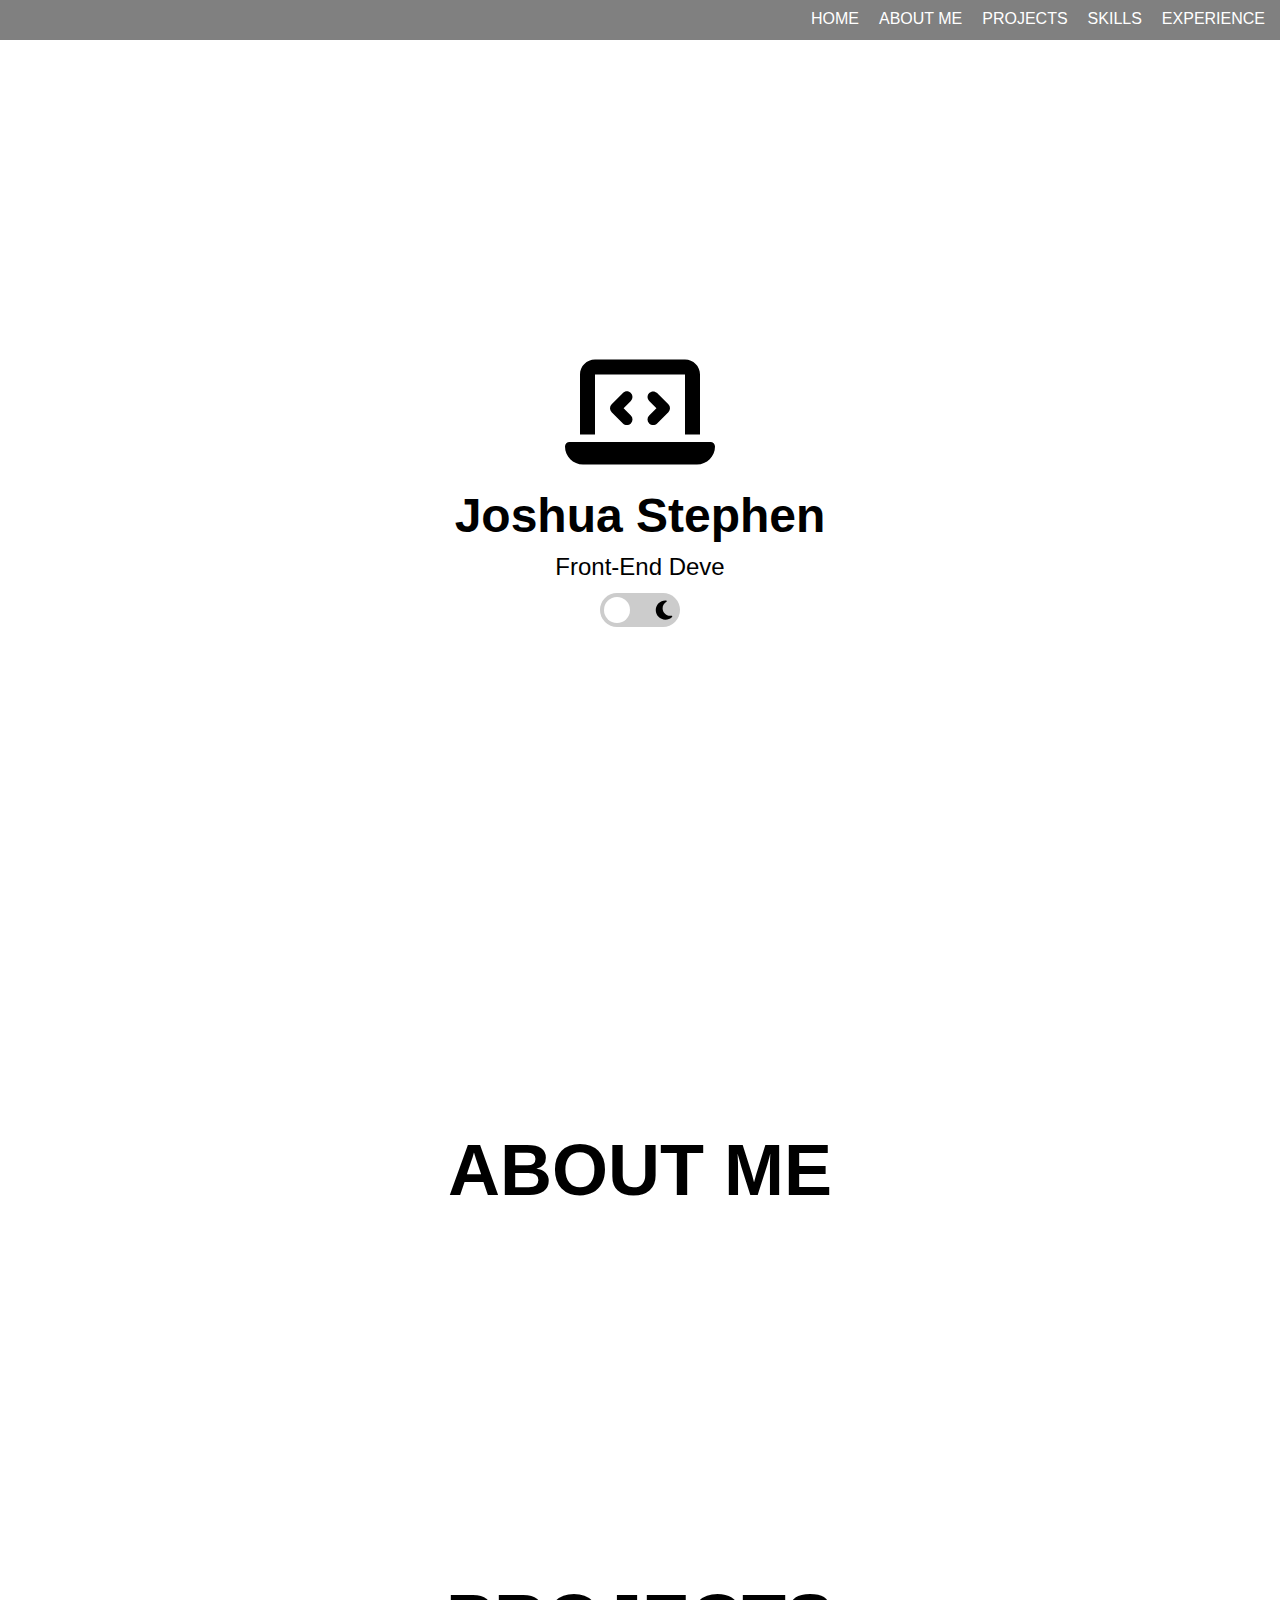
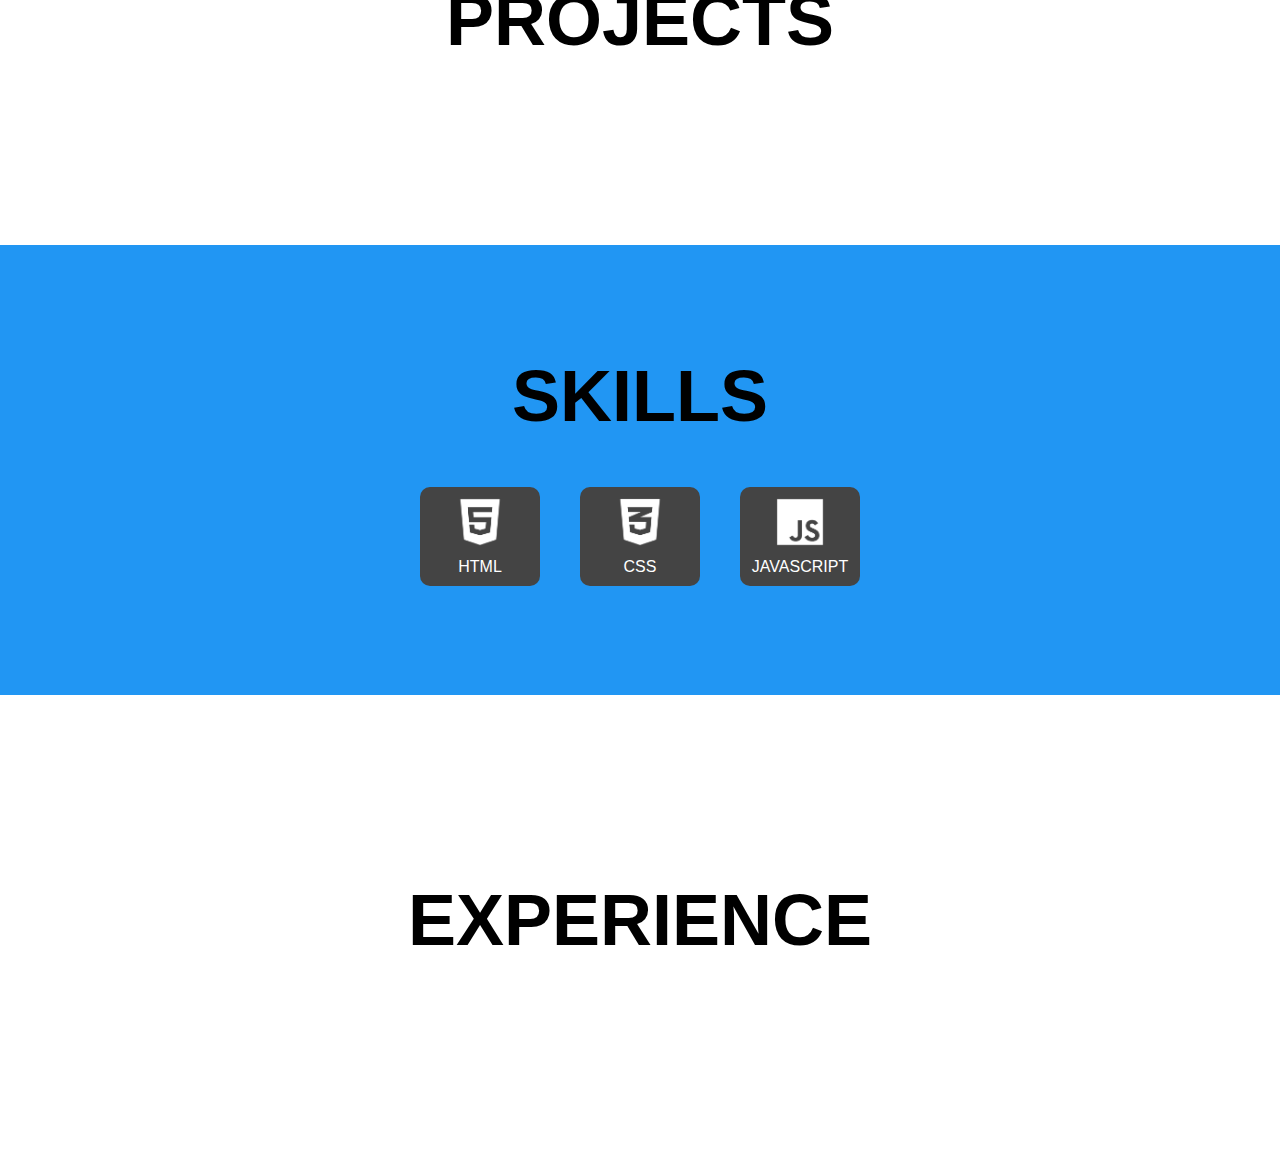
==== index.html @ 79fb79e3 "initial commit" ====
<!DOCTYPE html>
<html lang="en">
  <head>
    <meta charset="UTF-8" />
    <meta name="viewport" content="width=device-width, initial-scale=1.0" />
    <title>Dark Mode & Light Mode Switch</title>
    <link rel="stylesheet" href="styles.css" />
  </head>
  <body>
    <nav>
      <ul>
        <li><a href="#home">HOME</a></li>
        <li><a href="#about-me">ABOUT ME</a></li>
        <li><a href="#projects">PROJECTS</a></li>
        <li><a href="#skills">SKILLS</a></li>
        <li><a href="#experience">EXPERIENCE</a></li>
      </ul>
    </nav>

    <!-- HOME -->
    <section id="home">
      <div class="home-content">
        <!-- my name -->
        <div class="name">
          <img src="images/laptop-code-solid.svg" alt="" />
          <h1>Joshua Stephen</h1>
        </div>

        <!-- text effect -->
        <div id="typing-text"></div>

        <!-- dark/light mood -->
        <div class="container">
          <label class="switch">
            <input type="checkbox" id="mode-switch" />
            <span class="slider">
              <img src="images/sun-regular.svg" alt="" />
              <img src="images/moon-solid.svg" alt="" />
            </span>
          </label>
        </div>
      </div>
    </section>

    <!-- ABOUT ME -->
    <section id="about-me">
      <h2>ABOUT ME</h2>
    </section>

    <!-- PROJECTS -->
    <section id="projects">
      <h2>PROJECTS</h2>
    </section>

    <!-- SKILLS -->
    <section id="skills">
      <div class="skills-content">
        <h2>SKILLS</h2>
        <div class="skill-sets">
          <div class="each-skill">
            <img src="images/2.png" alt="">
            <p>HTML</p>
          </div>
          <div class="each-skill">
            <img src="images/3.png" alt="">
            <p>CSS</p>
          </div>
          <div class="each-skill">
            <img src="images/1.png" alt="">
            <p>JAVASCRIPT</p>
          </div>
        </div>
      </div>
    </section>

    <!-- EXPERIENCE -->
    <section id="experience">
      <h2>EXPERIENCE</h2>
    </section>

    <!-- FOOTER -->
    <footer>
      <a href="#"><img src="" alt="" /></a>
    </footer>

    <script src="script.js"></script>
  </body>
</html>
---- styles.css ----
/* GENERAL STYLING */
* {
  margin: 0;
}

body {
  font-family: Arial, sans-serif;
  transition: background-color 0.5s, color 0.5s;
}

section {
  height: 100vh;
  display: flex;
  justify-content: center;
  align-items: center;
  font-size: 3rem;
}

/* NAVIGATION BAR */
nav {
  width: 100%;
  position: fixed;
  top: 0;
  background: grey;
  height: 40px;

}

nav ul {
  list-style: none;
  display: flex;
  justify-content: right;
  gap: 20px;
  text-align: center;
  margin: 10px 15px 10px 0;
}

nav ul a {
  color: #fff;
  text-decoration: none;
}

nav ul a:hover {
  text-decoration: none;
  border-bottom: 3px solid rgb(255, 255, 255);
}

/* HOME SECTION  */
#home {
  margin: 5vh 0 0 0;
}

.name {
  text-align: center;
  font-size: 1.5rem;
}

.name img {
  width: 150px;
  margin: 10px;
}

/* text effect */
#typing-text {
  height: 25px;
  font-family: 'Arial', sans-serif;
  font-size: 1.5rem;
  white-space: nowrap;
  overflow: hidden;
  animation: typing 3s steps(30);
  text-align: center;
  margin: 10px;
}

@keyframes typing {
  from {
    width: 0
  }

  to {
    width: 100%
  }
}

/* Dark Mode Styles */
.container {
  text-align: center;
  margin-top: 15px;
}

.container span {
  display: flex;
  justify-content: space-between;
}

.container span img {
  width: 25%;
  margin: 6px;
}

.switch {
  position: relative;
  display: inline-block;
  width: 80px;
  height: 34px;
}

.switch input {
  opacity: 0;
  width: 0;
  height: 0;
}

.slider {
  position: absolute;
  cursor: pointer;
  top: 0;
  left: 0;
  right: 0;
  bottom: 0;
  background-color: #ccc;
  transition: .4s;
  border-radius: 34px;
}

.slider:before {
  position: absolute;
  content: "";
  height: 26px;
  width: 26px;
  left: 4px;
  bottom: 4px;
  background-color: white;
  transition: .4s;
  border-radius: 50%;
}

input:checked+.slider {
  background-color: #2196F3;
}

input:checked+.slider:before {
  transform: translateX(45px);
}

.dark-mode {
  background-color: #222;
  color: #fff;
}

.dark-mode .slider {
  background-color: #888;
}

.dark-mode .slider:before {
  background-color: #444;
}

/* ABOUT ME */
#about-me{
  height: 50vh;
  display: flex;
  justify-content: center;
  align-items: center;
  font-size: 3rem;
  /* background-color: #2196F3; */
}

/* PROJECTS */
#projects{
  height: 50vh;
  display: flex;
  justify-content: center;
  align-items: center;
  font-size: 3rem;
  /* background-color: #2196F3; */
}

/* SKILLS */
#skills {
  height: 50vh;
  display: flex;
  justify-content: center;
  align-items: center;
  font-size: 3rem;
  background-color: #2196F3;
}

.skills-content {
  text-align: center;
}

.skill-sets {
  margin: 50px 0 0 0;
  display: flex;
  gap: 40px;
}

.each-skill {
  text-align: center;
  width: 100px;
  background: #444;
  padding: 10px;
  border-radius: 10px;
}

#skills img {
  width: 50px;
}

#skills P {
  font-size: 1rem;
  color: #fff;
}

/* EXPERIENCE */
#experience{
  height: 50vh;
  display: flex;
  justify-content: center;
  align-items: center;
  font-size: 3rem;
  /* background-color: #2196F3; */
}
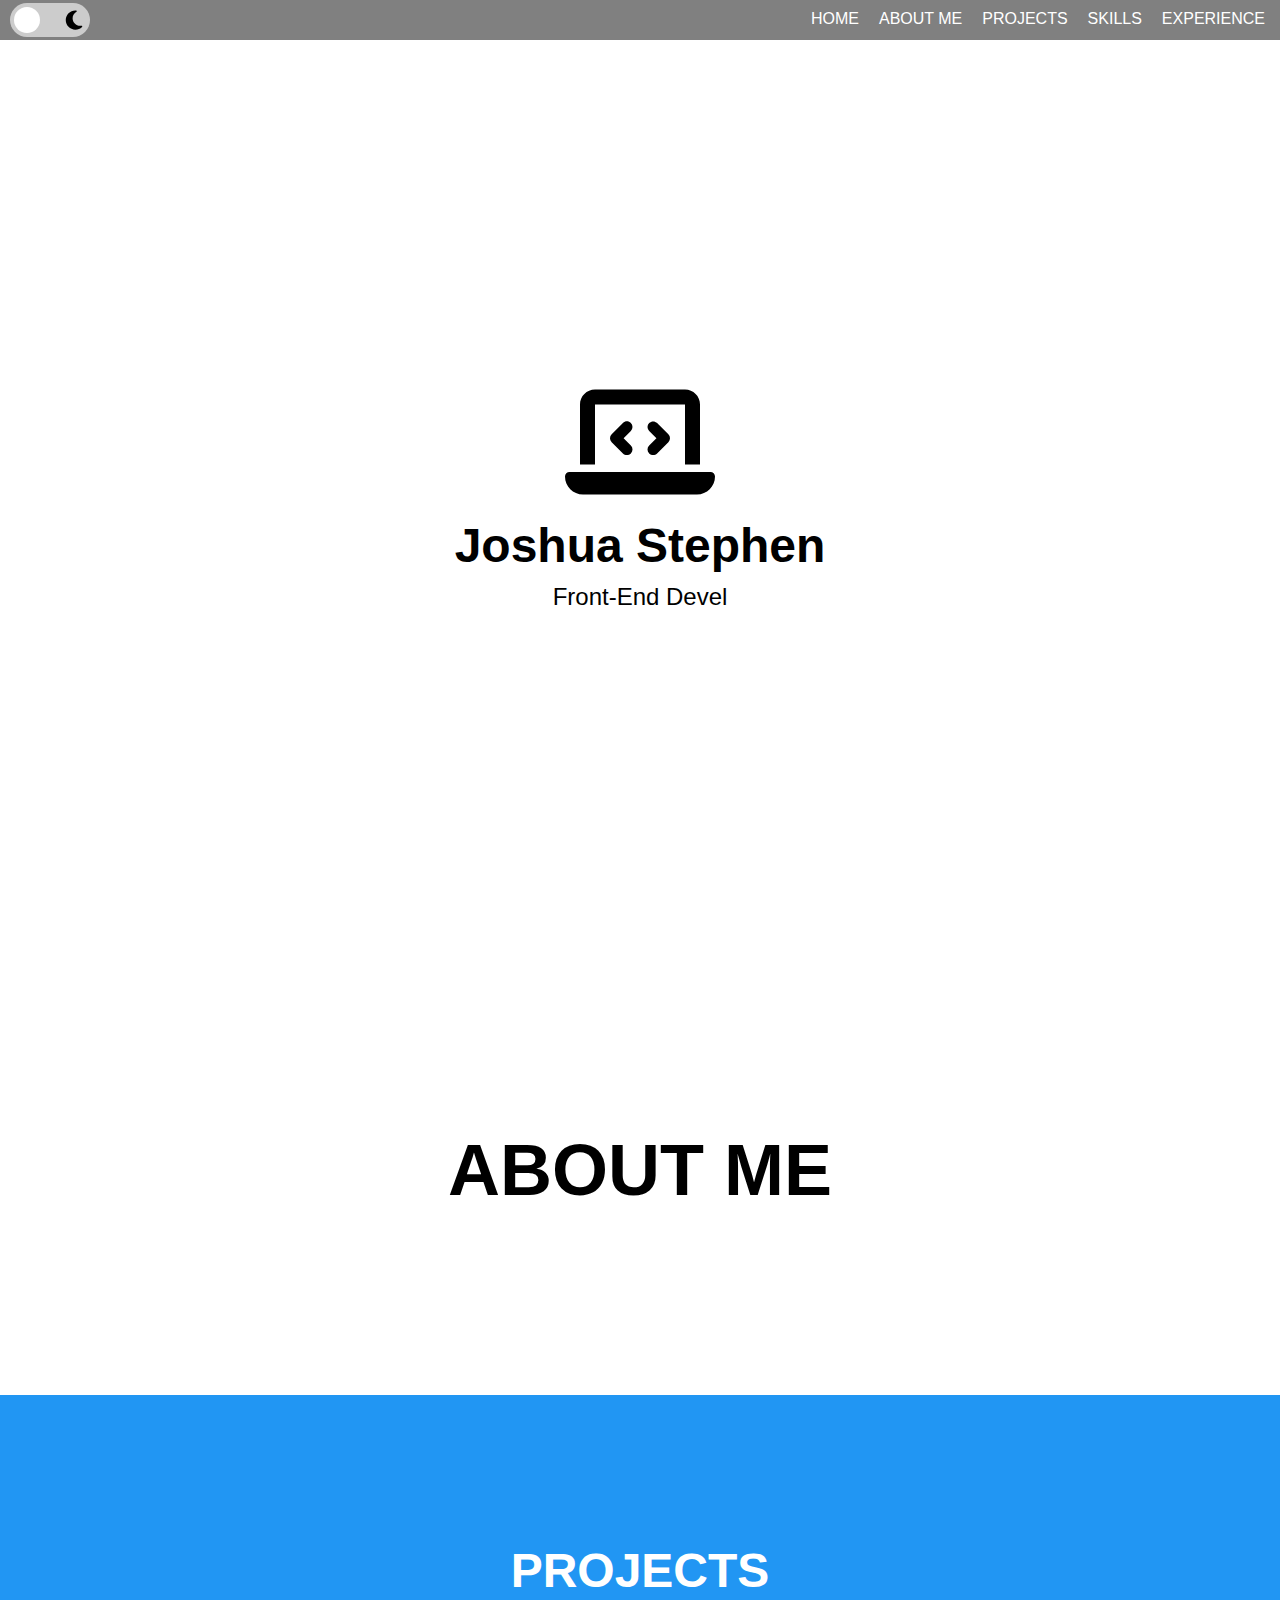
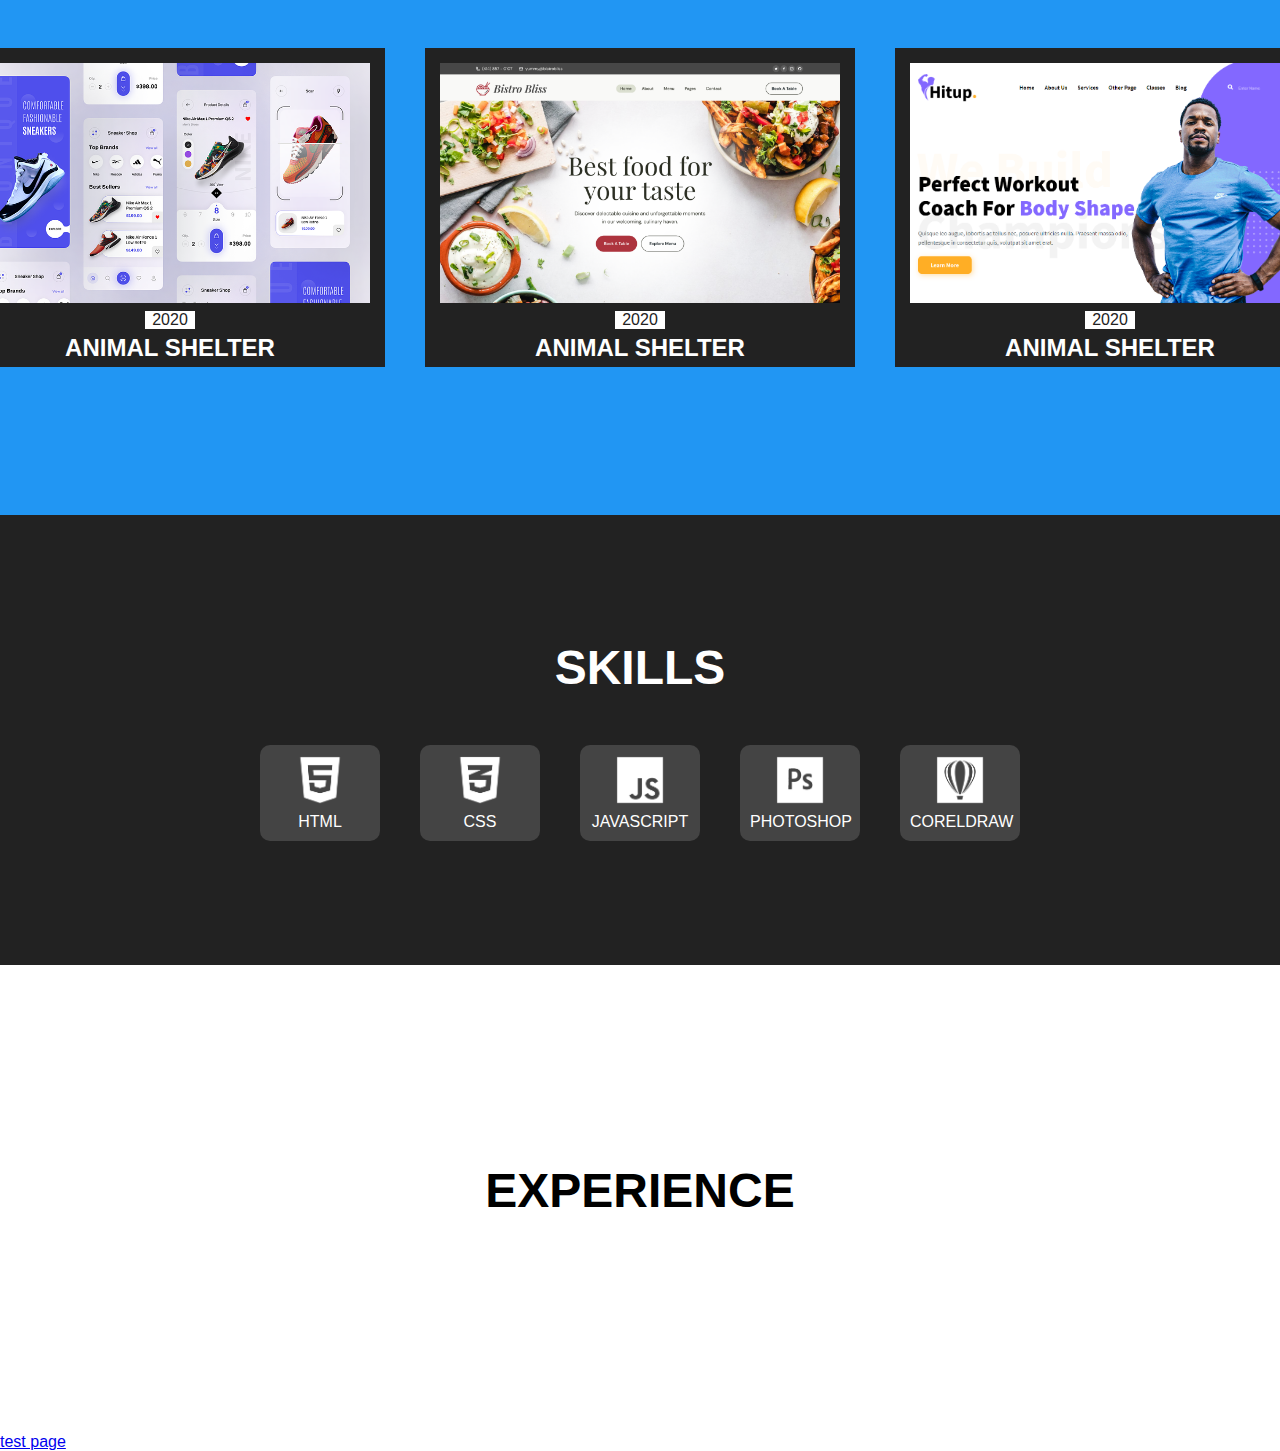
==== commit 2c4afbb9: "UPDATE" ====
--- a/index.html
+++ b/index.html
@@ -5,9 +5,56 @@
     <meta name="viewport" content="width=device-width, initial-scale=1.0" />
     <title>Dark Mode & Light Mode Switch</title>
     <link rel="stylesheet" href="styles.css" />
+    <!-- <style>
+      .project-popup {
+        display: none;
+        position: fixed;
+        z-index: 1;
+        left: 50%;
+        top: 50%;
+        transform: translate(-50%, -50%);
+        width: 400px;
+        height: 300px;
+        background-color: #fff;
+        border: 1px solid #000;
+        padding: 20px;
+      }
+
+      .closeButton {
+        position: absolute;
+        top: 10px;
+        right: 10px;
+        cursor: pointer;
+      }
+
+      .closeButton:hover {
+        color: red;
+      }
+
+      .each-project {
+        cursor: pointer;
+      }
+
+      .each-project img {
+        width: 100%;
+        height: auto;
+      }
+    </style> -->
   </head>
   <body>
+    <!-- LIGHT/DARK MOOD WITH NAVBAR -->
     <nav>
+      <!-- dark/light mood -->
+      <div class="container">
+        <label class="switch">
+          <input type="checkbox" id="mode-switch" />
+          <span class="slider">
+            <img src="images/sun-regular.svg" alt="" />
+            <img src="images/moon-solid.svg" alt="" />
+          </span>
+        </label>
+      </div>
+      <!-- NAVIGATION MENU -->
       <ul>
         <li><a href="#home">HOME</a></li>
         <li><a href="#about-me">ABOUT ME</a></li>
@@ -17,7 +64,7 @@
       </ul>
     </nav>
 
-    <!-- HOME -->
+    <!-- FRONTPAGE AND TEXT EFFECT -->
     <section id="home">
       <div class="home-content">
         <!-- my name -->
@@ -28,17 +75,6 @@
 
         <!-- text effect -->
         <div id="typing-text"></div>
-
-        <!-- dark/light mood -->
-        <div class="container">
-          <label class="switch">
-            <input type="checkbox" id="mode-switch" />
-            <span class="slider">
-              <img src="images/sun-regular.svg" alt="" />
-              <img src="images/moon-solid.svg" alt="" />
-            </span>
-          </label>
-        </div>
       </div>
     </section>
 
@@ -49,7 +85,53 @@
 
     <!-- PROJECTS -->
     <section id="projects">
-      <h2>PROJECTS</h2>
+      <div class="project-content">
+        <h2>PROJECTS</h2>
+        <div class="project-list">
+          <div class="each-project" onclick="openPopup('project1')">
+            <img src="images/project1.png" alt="" />
+            <p>2020</p>
+            <h3>ANIMAL SHELTER</h3>
+          </div>
+
+          <div class="each-project" onclick="openPopup('project2')">
+            <img src="images/project2.png" alt="" />
+            <p>2020</p>
+            <h3>ANIMAL SHELTER</h3>
+          </div>
+
+          <div class="each-project" onclick="openPopup('project3')">
+            <img src="images/project3.png" alt="" />
+            <p>2020</p>
+            <h3>ANIMAL SHELTER</h3>
+          </div>
+        </div>
+      </div>
+
+      <!-- PROJECT POP UP -->
+      <div id="project1" class="project-popup">
+        <span class="closeButton" onclick="closePopup('project1')"
+          >&times;</span
+        >
+        <h2>Project 1 Details</h2>
+        <p>Detailed information about Project 1.</p>
+      </div>
+
+      <div id="project2" class="project-popup">
+        <span class="closeButton" onclick="closePopup('project2')"
+          >&times;</span
+        >
+        <h2>Project 2 Details</h2>
+        <p>Detailed information about Project 2.</p>
+      </div>
+
+      <div id="project3" class="project-popup">
+        <span class="closeButton" onclick="closePopup('project3')"
+          >&times;</span
+        >
+        <h2>Project 3 Details</h2>
+        <p>Detailed information about Project 3.</p>
+      </div>
     </section>
 
     <!-- SKILLS -->
@@ -58,16 +140,24 @@
         <h2>SKILLS</h2>
         <div class="skill-sets">
           <div class="each-skill">
-            <img src="images/2.png" alt="">
+            <img src="images/2.png" alt="" />
             <p>HTML</p>
           </div>
           <div class="each-skill">
-            <img src="images/3.png" alt="">
+            <img src="images/3.png" alt="" />
             <p>CSS</p>
           </div>
           <div class="each-skill">
-            <img src="images/1.png" alt="">
+            <img src="images/1.png" alt="" />
             <p>JAVASCRIPT</p>
+          </div>
+          <div class="each-skill">
+            <img src="images/4.png" alt="" />
+            <p>PHOTOSHOP</p>
+          </div>
+          <div class="each-skill">
+            <img src="images/5.png" alt="" />
+            <p>CORELDRAW</p>
           </div>
         </div>
       </div>
@@ -83,6 +173,8 @@
       <a href="#"><img src="" alt="" /></a>
     </footer>
 
+    <a href="test.html">test page</a>
+
     <script src="script.js"></script>
   </body>
 </html>
--- a/styles.css
+++ b/styles.css
@@ -6,14 +6,6 @@
 body {
   font-family: Arial, sans-serif;
   transition: background-color 0.5s, color 0.5s;
-}
-
-section {
-  height: 100vh;
-  display: flex;
-  justify-content: center;
-  align-items: center;
-  font-size: 3rem;
 }
 
 /* NAVIGATION BAR */
@@ -23,7 +15,8 @@
   top: 0;
   background: grey;
   height: 40px;
-
+  display: flex;
+  justify-content: space-between;
 }
 
 nav ul {
@@ -48,6 +41,12 @@
 /* HOME SECTION  */
 #home {
   margin: 5vh 0 0 0;
+  height: 100vh;
+  display: flex;
+  justify-content: center;
+  align-items: center;
+  font-size: 3rem;
+  /* background-color: #2196F3; */
 }
 
 .name {
@@ -70,6 +69,7 @@
   animation: typing 3s steps(30);
   text-align: center;
   margin: 10px;
+  width: 400px;
 }
 
 @keyframes typing {
@@ -85,7 +85,7 @@
 /* Dark Mode Styles */
 .container {
   text-align: center;
-  margin-top: 15px;
+  margin: 2.5px 0 10px 10px;
 }
 
 .container span {
@@ -144,7 +144,7 @@
 }
 
 .dark-mode {
-  background-color: #222;
+  background-color: rgb(75, 75, 75);
   color: #fff;
 }
 
@@ -168,13 +168,85 @@
 
 /* PROJECTS */
 #projects{
-  height: 50vh;
-  display: flex;
-  justify-content: center;
-  align-items: center;
-  font-size: 3rem;
-  /* background-color: #2196F3; */
-}
+  height: 80vh;
+  display: flex;
+  justify-content: center;
+  align-items: center;
+  font-size: 2rem;
+  background-color: #2196F3;
+  color: #fff;
+}
+
+.project-content {
+  text-align: center;
+}
+.project-list {
+  margin: 50px 0 0 0;
+  display: flex;
+  gap: 40px;
+}
+
+.each-project {
+  text-align: center;
+  width: 400px;
+  background:#222;
+  padding: 15px 15px 0 15px;
+}
+.each-project:hover {
+  transform: scale(1.05);
+  box-shadow: 0 4px 8px 0 rgba(0, 0, 0, 0.2), 0 6px 20px 0 rgba(0, 0, 0, 0.19);
+}
+
+#projects img {
+  width: 100%;
+}
+
+#projects h3 {
+  font-size: 1.5rem;
+  color: #fff;
+  margin: 5px;
+}
+#projects P {
+  font-size: 1rem;
+  color:#222;
+  margin: 0 auto;
+  background-color: #fff;
+  width: 50px;
+}
+.project-popup {
+  display: none;
+  position: fixed;
+  z-index: 1;
+  left: 50%;
+  top: 50%;
+  transform: translate(-50%, -50%);
+  width: 400px;
+  height: 300px;
+  background-color: #fff;
+  border: 1px solid #000;
+  padding: 20px;
+}
+
+.closeButton {
+  position: absolute;
+  top: 10px;
+  right: 10px;
+  cursor: pointer;
+}
+
+.closeButton:hover {
+  color: red;
+}
+
+.each-project {
+  cursor: pointer;
+}
+
+.each-project img {
+  width: 100%;
+  height: auto;
+}
+
 
 /* SKILLS */
 #skills {
@@ -182,8 +254,9 @@
   display: flex;
   justify-content: center;
   align-items: center;
-  font-size: 3rem;
-  background-color: #2196F3;
+  font-size: 2rem;
+  background-color: #222;
+  color: #fff;
 }
 
 .skills-content {
@@ -219,6 +292,8 @@
   display: flex;
   justify-content: center;
   align-items: center;
-  font-size: 3rem;
+  font-size: 2rem;
   /* background-color: #2196F3; */
-}+}
+
+
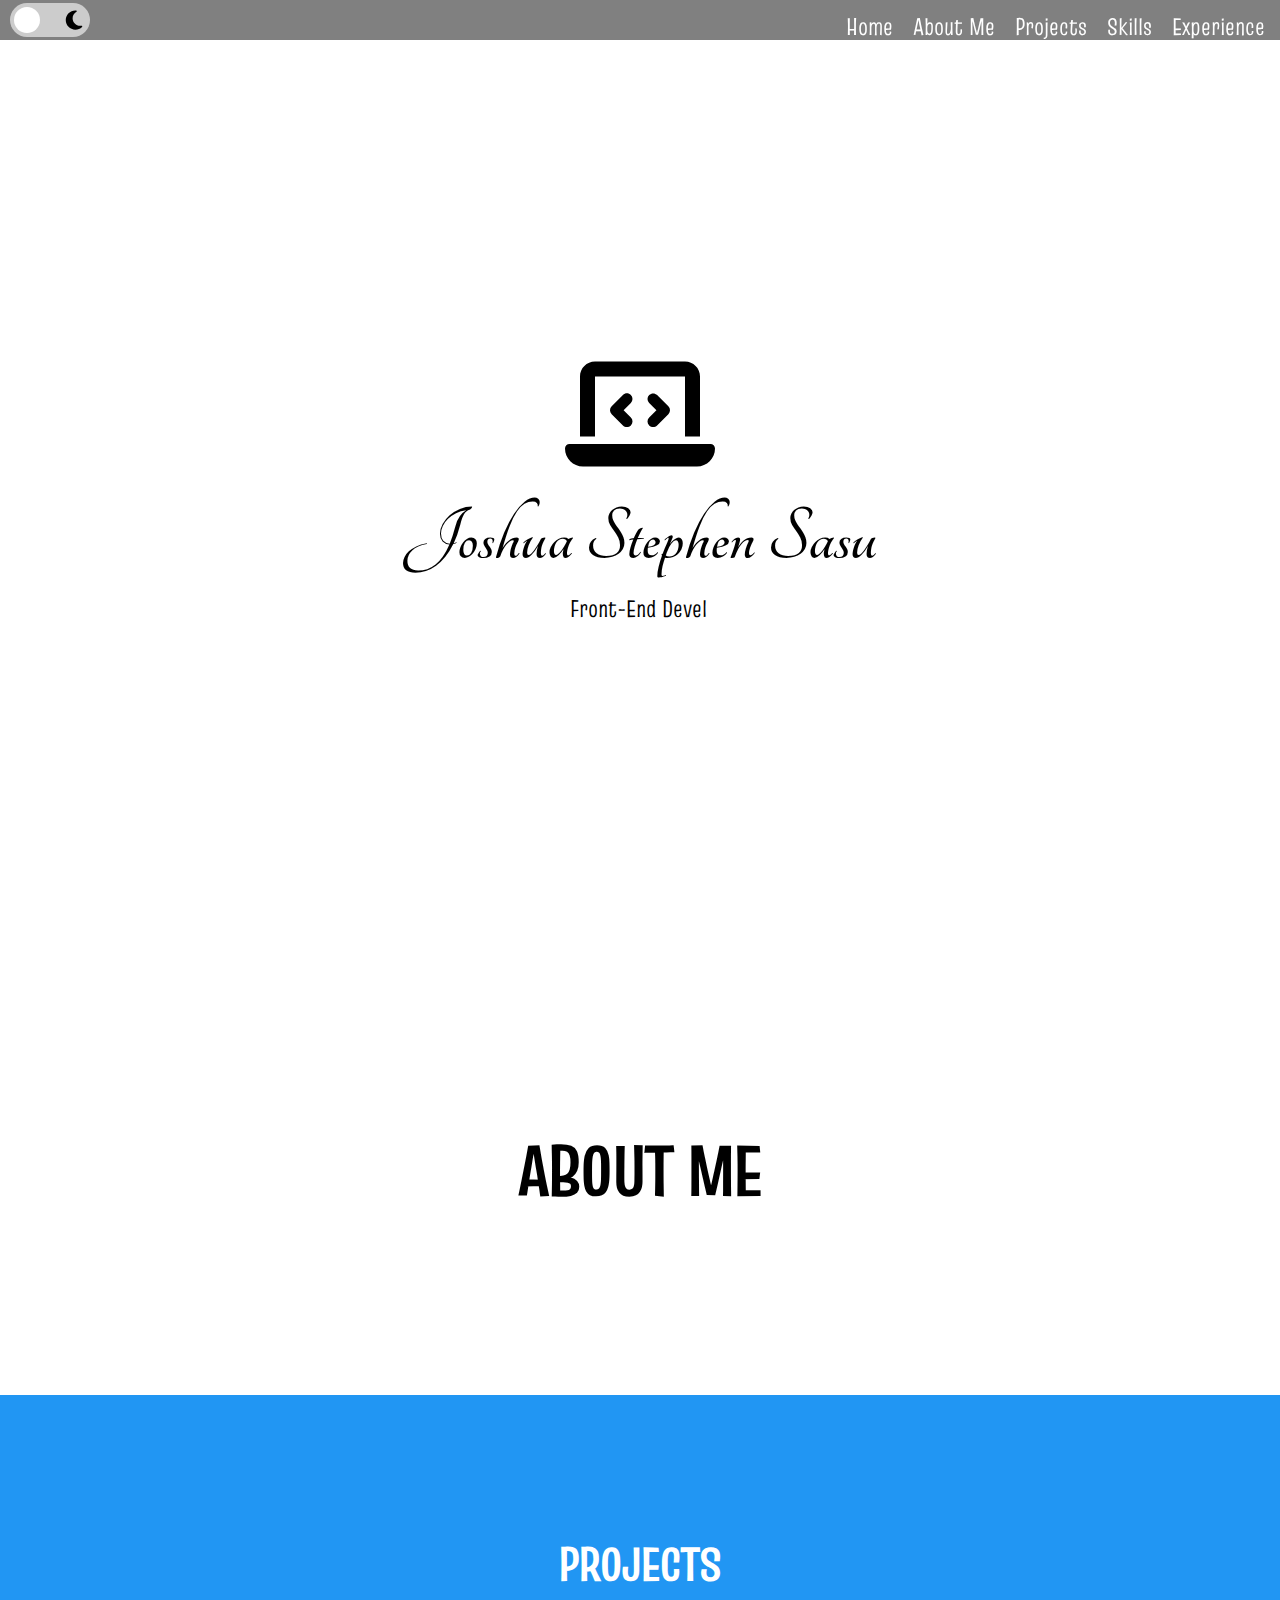
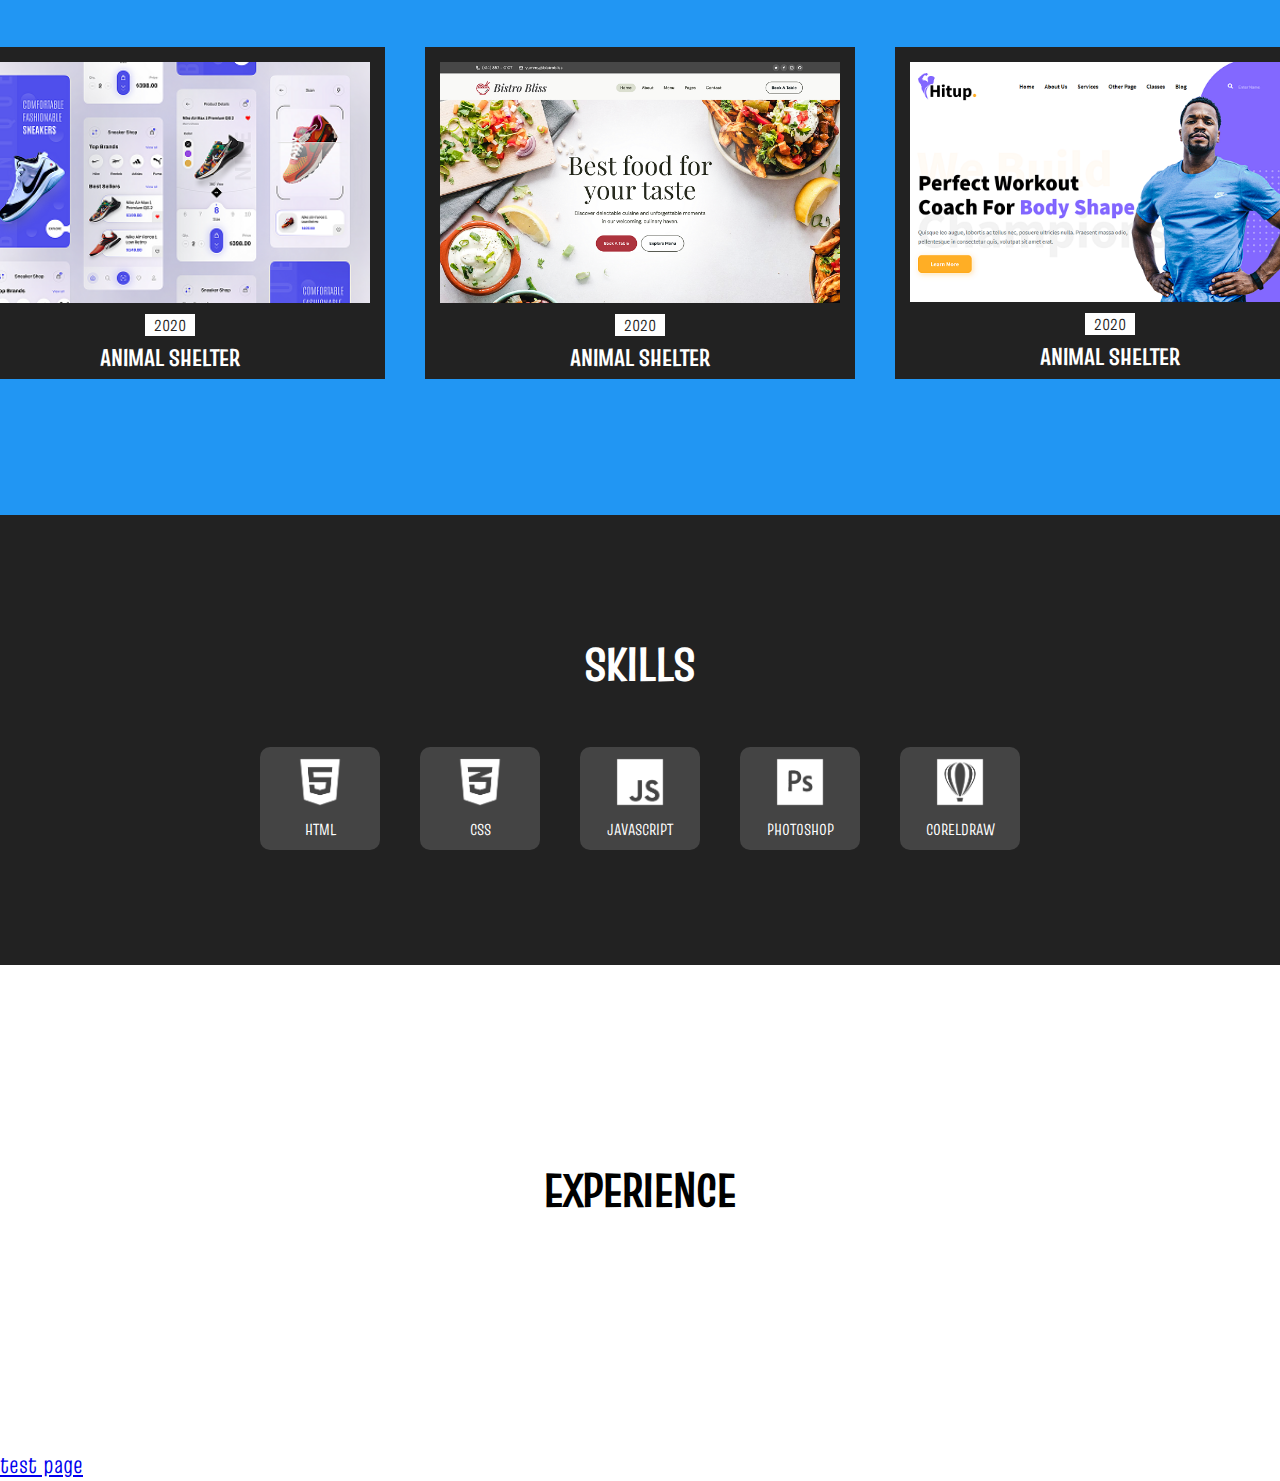
==== commit 83ac5795: "changed font" ====
--- a/index.html
+++ b/index.html
@@ -3,43 +3,9 @@
   <head>
     <meta charset="UTF-8" />
     <meta name="viewport" content="width=device-width, initial-scale=1.0" />
-    <title>Dark Mode & Light Mode Switch</title>
+    <title>Joshua Stephen S.</title>
     <link rel="stylesheet" href="styles.css" />
-    <!-- <style>
-      .project-popup {
-        display: none;
-        position: fixed;
-        z-index: 1;
-        left: 50%;
-        top: 50%;
-        transform: translate(-50%, -50%);
-        width: 400px;
-        height: 300px;
-        background-color: #fff;
-        border: 1px solid #000;
-        padding: 20px;
-      }
-
-      .closeButton {
-        position: absolute;
-        top: 10px;
-        right: 10px;
-        cursor: pointer;
-      }
-
-      .closeButton:hover {
-        color: red;
-      }
-
-      .each-project {
-        cursor: pointer;
-      }
-
-      .each-project img {
-        width: 100%;
-        height: auto;
-      }
-    </style> -->
+    <link rel="stylesheet" href="https://fonts.googleapis.com/css?family=Tangerine|Truculenta">
   </head>
   <body>
     <!-- LIGHT/DARK MOOD WITH NAVBAR -->
@@ -56,11 +22,11 @@
       </div>
       <!-- NAVIGATION MENU -->
       <ul>
-        <li><a href="#home">HOME</a></li>
-        <li><a href="#about-me">ABOUT ME</a></li>
-        <li><a href="#projects">PROJECTS</a></li>
-        <li><a href="#skills">SKILLS</a></li>
-        <li><a href="#experience">EXPERIENCE</a></li>
+        <li><a href="#home">Home</a></li>
+        <li><a href="#about-me">About Me</a></li>
+        <li><a href="#projects">Projects</a></li>
+        <li><a href="#skills">Skills</a></li>
+        <li><a href="#experience">Experience</a></li>
       </ul>
     </nav>
 
@@ -70,7 +36,7 @@
         <!-- my name -->
         <div class="name">
           <img src="images/laptop-code-solid.svg" alt="" />
-          <h1>Joshua Stephen</h1>
+          <h1>Joshua Stephen Sasu</h1>
         </div>
 
         <!-- text effect -->
--- a/styles.css
+++ b/styles.css
@@ -1,15 +1,18 @@
 /* GENERAL STYLING */
 * {
   margin: 0;
+  /* width: 100%; */
 }
 
 body {
-  font-family: Arial, sans-serif;
+  font-family: "Truculenta";
+  font-size: 1.5rem;
   transition: background-color 0.5s, color 0.5s;
 }
 
-/* NAVIGATION BAR */
+/* NAVIGATION BAR WITH DRK/LIGHT MOOD */
 nav {
+  font-family: "Truculenta";
   width: 100%;
   position: fixed;
   top: 0;
@@ -17,69 +20,6 @@
   height: 40px;
   display: flex;
   justify-content: space-between;
-}
-
-nav ul {
-  list-style: none;
-  display: flex;
-  justify-content: right;
-  gap: 20px;
-  text-align: center;
-  margin: 10px 15px 10px 0;
-}
-
-nav ul a {
-  color: #fff;
-  text-decoration: none;
-}
-
-nav ul a:hover {
-  text-decoration: none;
-  border-bottom: 3px solid rgb(255, 255, 255);
-}
-
-/* HOME SECTION  */
-#home {
-  margin: 5vh 0 0 0;
-  height: 100vh;
-  display: flex;
-  justify-content: center;
-  align-items: center;
-  font-size: 3rem;
-  /* background-color: #2196F3; */
-}
-
-.name {
-  text-align: center;
-  font-size: 1.5rem;
-}
-
-.name img {
-  width: 150px;
-  margin: 10px;
-}
-
-/* text effect */
-#typing-text {
-  height: 25px;
-  font-family: 'Arial', sans-serif;
-  font-size: 1.5rem;
-  white-space: nowrap;
-  overflow: hidden;
-  animation: typing 3s steps(30);
-  text-align: center;
-  margin: 10px;
-  width: 400px;
-}
-
-@keyframes typing {
-  from {
-    width: 0
-  }
-
-  to {
-    width: 100%
-  }
 }
 
 /* Dark Mode Styles */
@@ -156,9 +96,30 @@
   background-color: #444;
 }
 
-/* ABOUT ME */
-#about-me{
-  height: 50vh;
+/* NAVIGATION MENU */
+nav ul {
+  list-style: none;
+  display: flex;
+  justify-content: right;
+  gap: 20px;
+  text-align: center;
+  margin: 10px 15px 10px 0;
+}
+
+nav ul a {
+  color: #fff;
+  text-decoration: none;
+}
+
+nav ul a:hover {
+  text-decoration: none;
+  border-bottom: 3px solid rgb(255, 255, 255);
+}
+
+/* HOME SECTION  */
+#home {
+  margin: 5vh 0 0 0;
+  height: 100vh;
   display: flex;
   justify-content: center;
   align-items: center;
@@ -166,8 +127,54 @@
   /* background-color: #2196F3; */
 }
 
+.name {
+  font-family: "Tangerine";
+  text-align: center;
+  font-size: 2.5rem;
+}
+
+.name img {
+  width: 150px;
+  margin: 10px;
+}
+
+/* text effect */
+#typing-text {
+  height: 45px;
+  font-family: 'Truculenta';
+  font-size: 1.5rem;
+  white-space: nowrap;
+  overflow: hidden;
+  animation: typing 3s steps(30);
+  text-align: center;
+  margin: 10px;
+  width: 450px;
+}
+
+@keyframes typing {
+  from {
+    width: 0
+  }
+
+  to {
+    width: 100%
+  }
+}
+
+
+
+/* ABOUT ME */
+#about-me {
+  height: 50vh;
+  display: flex;
+  justify-content: center;
+  align-items: center;
+  font-size: 3rem;
+  /* background-color: #2196F3; */
+}
+
 /* PROJECTS */
-#projects{
+#projects {
   height: 80vh;
   display: flex;
   justify-content: center;
@@ -180,6 +187,7 @@
 .project-content {
   text-align: center;
 }
+
 .project-list {
   margin: 50px 0 0 0;
   display: flex;
@@ -189,9 +197,10 @@
 .each-project {
   text-align: center;
   width: 400px;
-  background:#222;
+  background: #222;
   padding: 15px 15px 0 15px;
 }
+
 .each-project:hover {
   transform: scale(1.05);
   box-shadow: 0 4px 8px 0 rgba(0, 0, 0, 0.2), 0 6px 20px 0 rgba(0, 0, 0, 0.19);
@@ -206,13 +215,15 @@
   color: #fff;
   margin: 5px;
 }
+
 #projects P {
   font-size: 1rem;
-  color:#222;
+  color: #222;
   margin: 0 auto;
   background-color: #fff;
   width: 50px;
 }
+
 .project-popup {
   display: none;
   position: fixed;
@@ -287,13 +298,11 @@
 }
 
 /* EXPERIENCE */
-#experience{
+#experience {
   height: 50vh;
   display: flex;
   justify-content: center;
   align-items: center;
   font-size: 2rem;
   /* background-color: #2196F3; */
-}
-
-
+}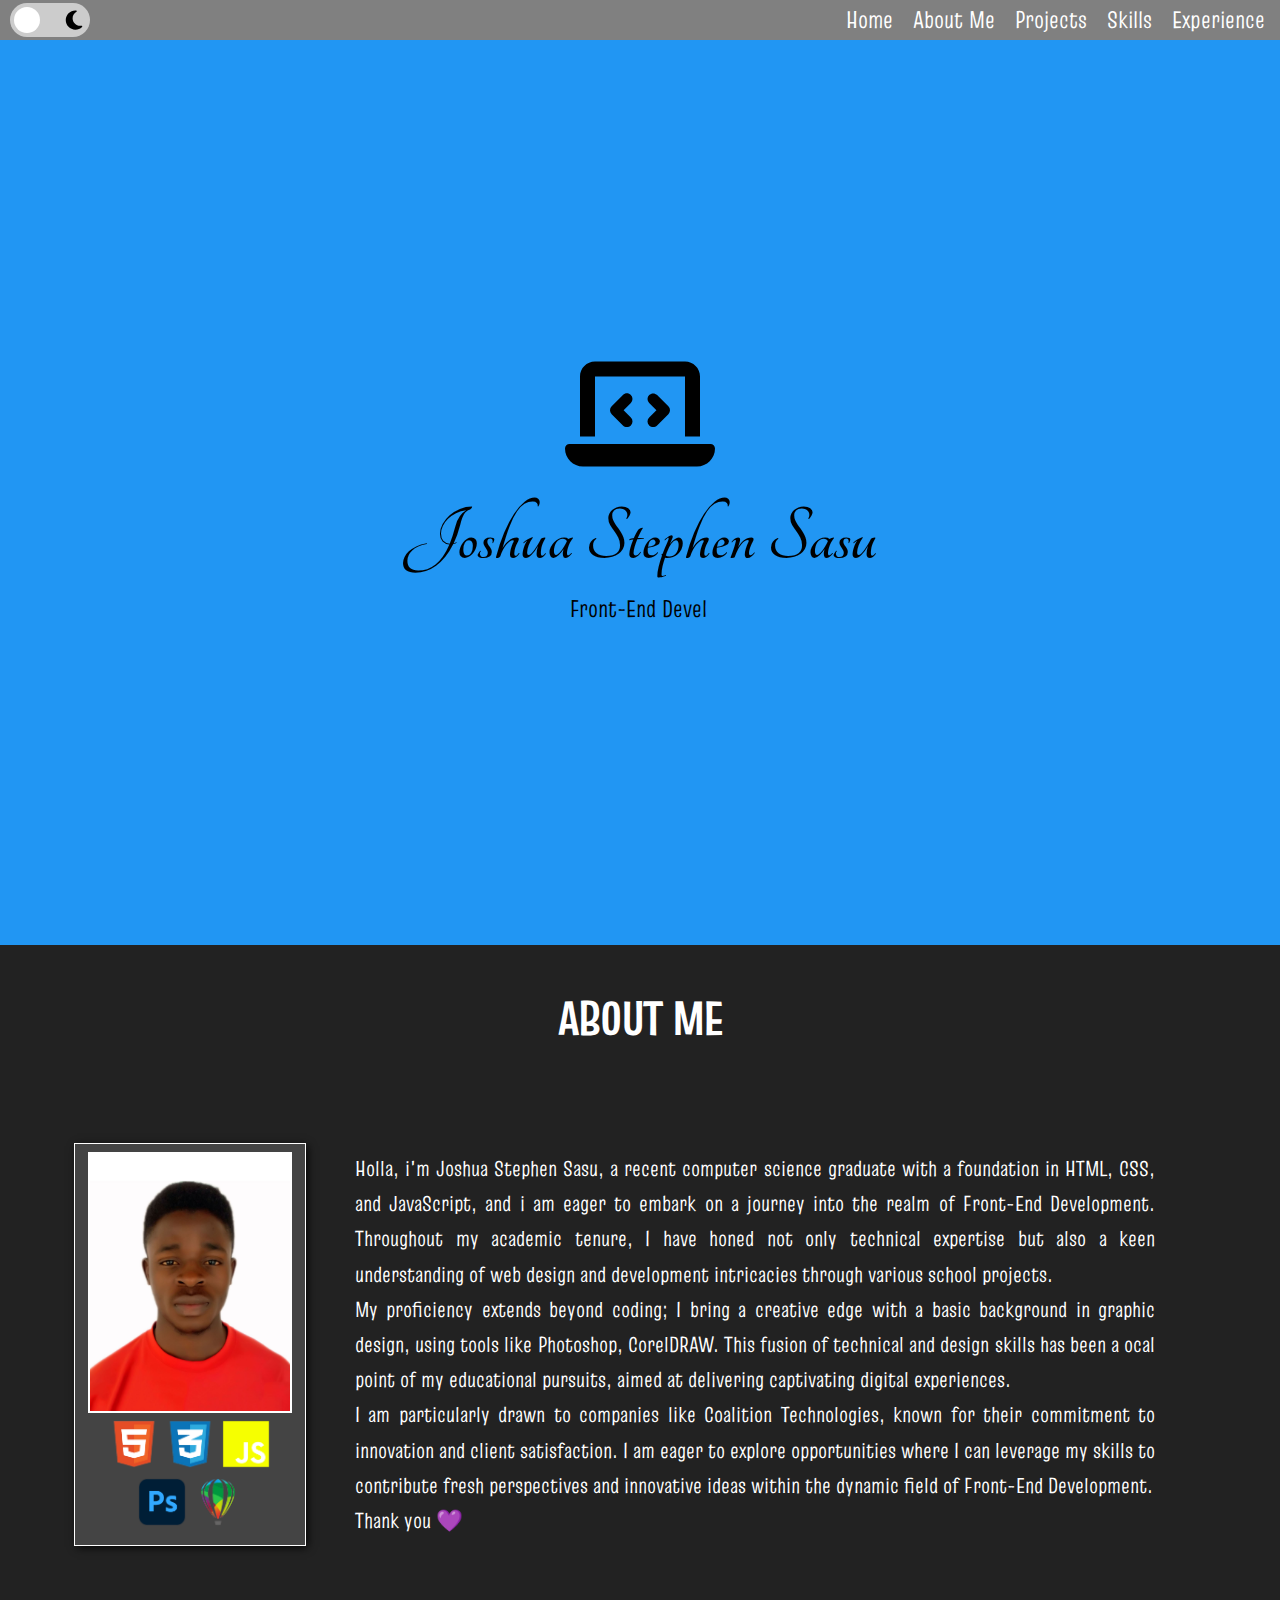
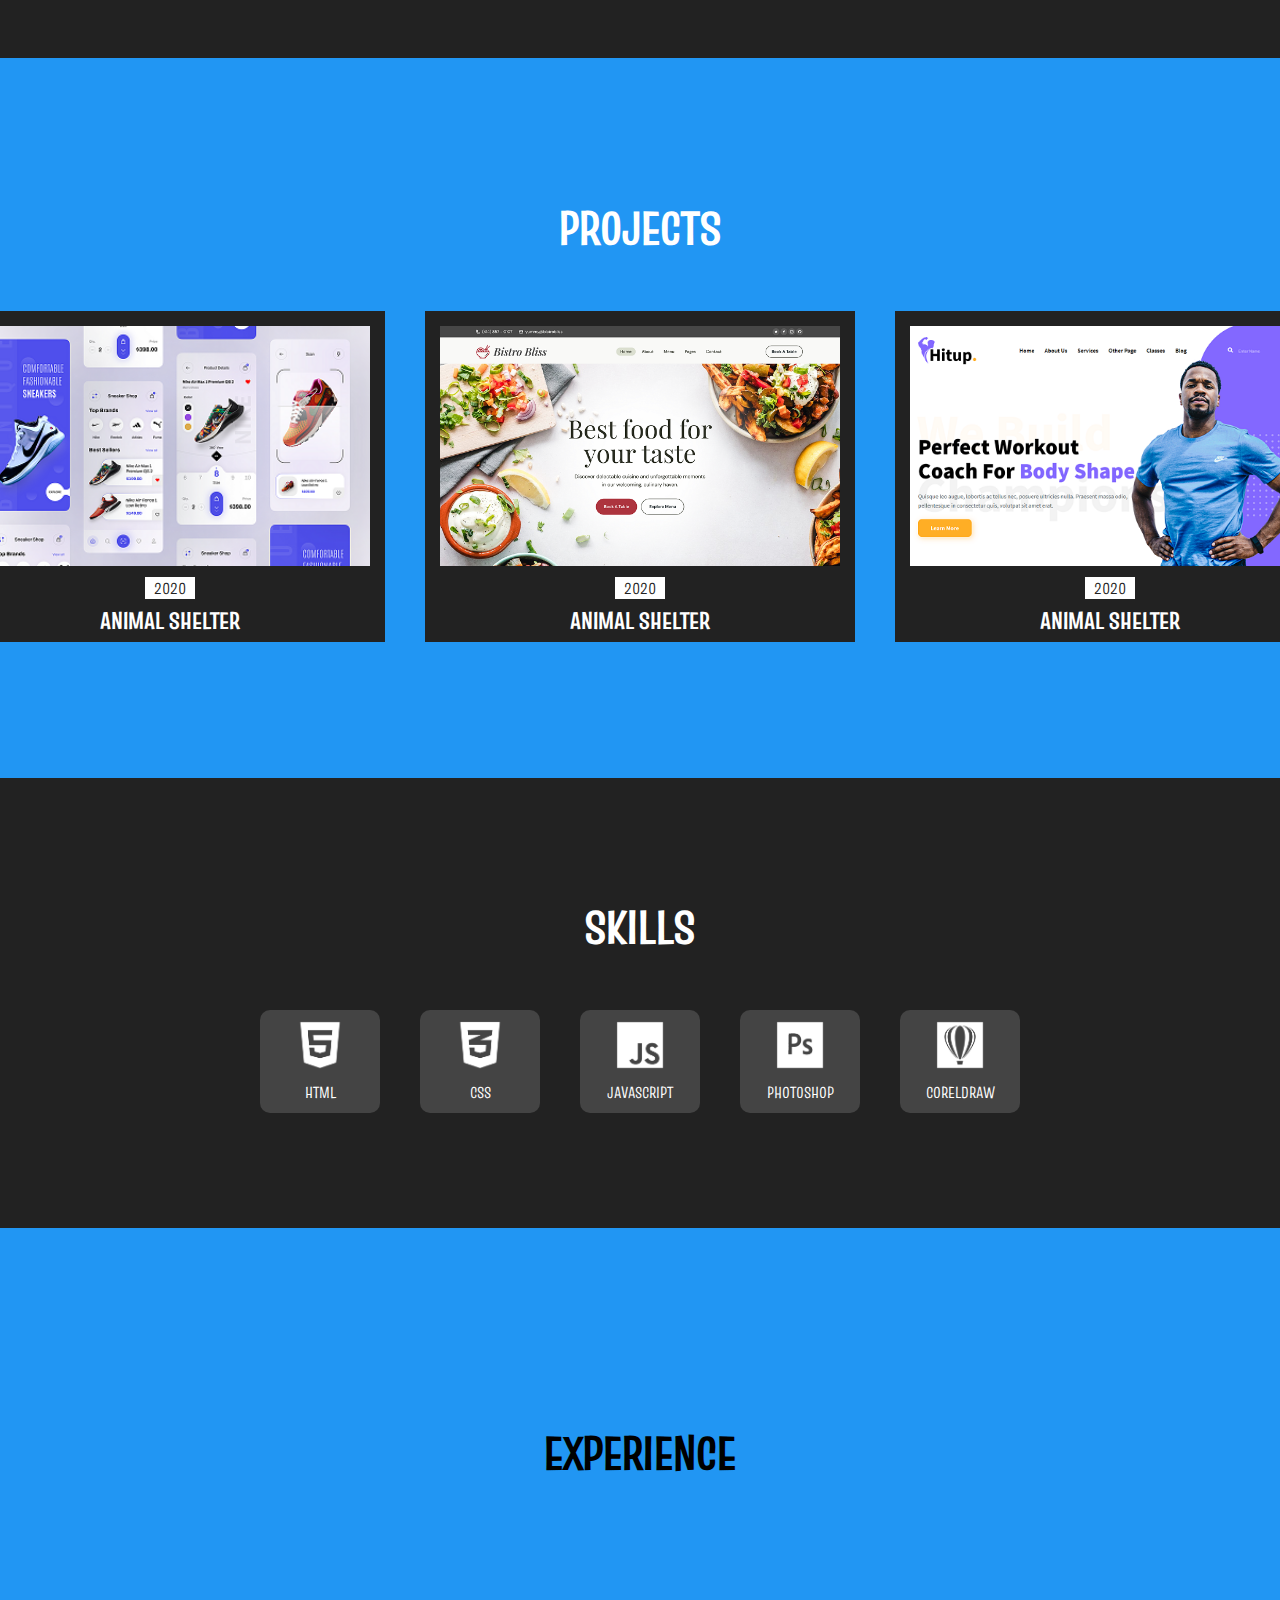
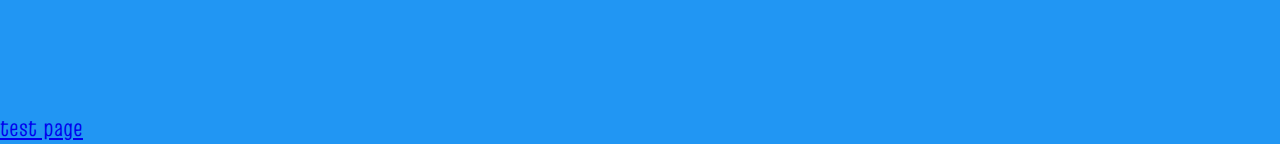
==== commit a3886db2: "alot" ====
--- a/index.html
+++ b/index.html
@@ -5,7 +5,10 @@
     <meta name="viewport" content="width=device-width, initial-scale=1.0" />
     <title>Joshua Stephen S.</title>
     <link rel="stylesheet" href="styles.css" />
-    <link rel="stylesheet" href="https://fonts.googleapis.com/css?family=Tangerine|Truculenta">
+    <link
+      rel="stylesheet"
+      href="https://fonts.googleapis.com/css?family=Tangerine|Truculenta"
+    />
   </head>
   <body>
     <!-- LIGHT/DARK MOOD WITH NAVBAR -->
@@ -46,7 +49,30 @@
 
     <!-- ABOUT ME -->
     <section id="about-me">
-      <h2>ABOUT ME</h2>
+      <div id="content">
+        <h2>ABOUT ME</h2>
+        <div id="personal">
+          <div id="passport">
+            <img src="images/passport.jpg" alt="" />
+            <div id="my-skills">
+              <img src="images/22.png" alt="" />
+              <img src="images/33.png" alt="" />
+              <img src="images/11.png" alt="" />
+              <img src="images/44.png" alt="" />
+              <img src="images/55.png" alt="" />
+            </div>
+          </div>
+          <p>
+            Holla, i'm Joshua Stephen Sasu, a recent computer science graduate with a foundation in HTML, CSS, and JavaScript, and i am eager to embark on a journey into the realm of Front-End Development. Throughout my academic tenure, I have honed not only technical expertise but also a keen understanding of web design and development intricacies through various school projects.
+            <br>
+            My proficiency extends beyond coding; I bring a creative edge with a basic background in graphic design, using tools like Photoshop, CorelDRAW. This fusion of technical and design skills has been a ocal point of my educational pursuits, aimed at delivering captivating digital experiences. 
+            <br> 
+            I am particularly drawn to companies like Coalition Technologies, known for their commitment to innovation and client satisfaction. I am eager to explore opportunities where I can leverage my skills to contribute fresh perspectives and innovative ideas within the dynamic field of Front-End Development. 
+            <br>
+            Thank you 💜
+          </p>
+        </div>
+      </div>
     </section>
 
     <!-- PROJECTS -->
--- a/styles.css
+++ b/styles.css
@@ -8,6 +8,7 @@
   font-family: "Truculenta";
   font-size: 1.5rem;
   transition: background-color 0.5s, color 0.5s;
+  background-color: #2196F3;
 }
 
 /* NAVIGATION BAR WITH DRK/LIGHT MOOD */
@@ -103,7 +104,7 @@
   justify-content: right;
   gap: 20px;
   text-align: center;
-  margin: 10px 15px 10px 0;
+  margin: 2.5px 15px 10px 0;
 }
 
 nav ul a {
@@ -165,14 +166,65 @@
 
 /* ABOUT ME */
 #about-me {
-  height: 50vh;
-  display: flex;
-  justify-content: center;
-  align-items: center;
+  display: flex;
+  justify-content: center;
+  align-items: center;
+  text-align: center;
+  background-color: #222;
+  color: #fff;
+}
+
+#about-me h2 {
   font-size: 3rem;
-  /* background-color: #2196F3; */
-}
-
+  margin: 20px 0 20px 0;
+}
+
+#about-me #content {
+  margin: 20px 0 70px 0;
+}
+
+#personal {
+  margin: 50px 0 0 0;
+  display: flex;
+  justify-content: space-between;
+  align-items: center;
+  text-align: center;
+}
+
+#passport{
+  padding: 10px;
+  width: 210px;
+ box-shadow: 2px 2px 9px #000000;
+ /* background-color: #222; */
+ color: #fff;
+ background-color: #444;
+ outline: 1px solid rgb(255, 255, 255);
+}
+
+#passport img {
+ width: 200px;
+ outline: 2px solid rgb(255, 255, 255);
+ /* box-shadow: 2px 2px 4px #ffffff; */
+}
+
+#about-me #my-skills{
+  display: ;
+}
+
+#about-me #my-skills img{
+  width: 50px;
+  box-shadow: 0 0 0;
+  outline: 0;
+}
+
+#about-me p {
+  font-size: 1.35rem;
+  width: 800px;
+  padding: 50px;
+  text-align: justify;
+  line-height: 2.2rem;
+  /* margin-bottom: 32px; */
+}
 /* PROJECTS */
 #projects {
   height: 80vh;
@@ -180,7 +232,6 @@
   justify-content: center;
   align-items: center;
   font-size: 2rem;
-  background-color: #2196F3;
   color: #fff;
 }
 
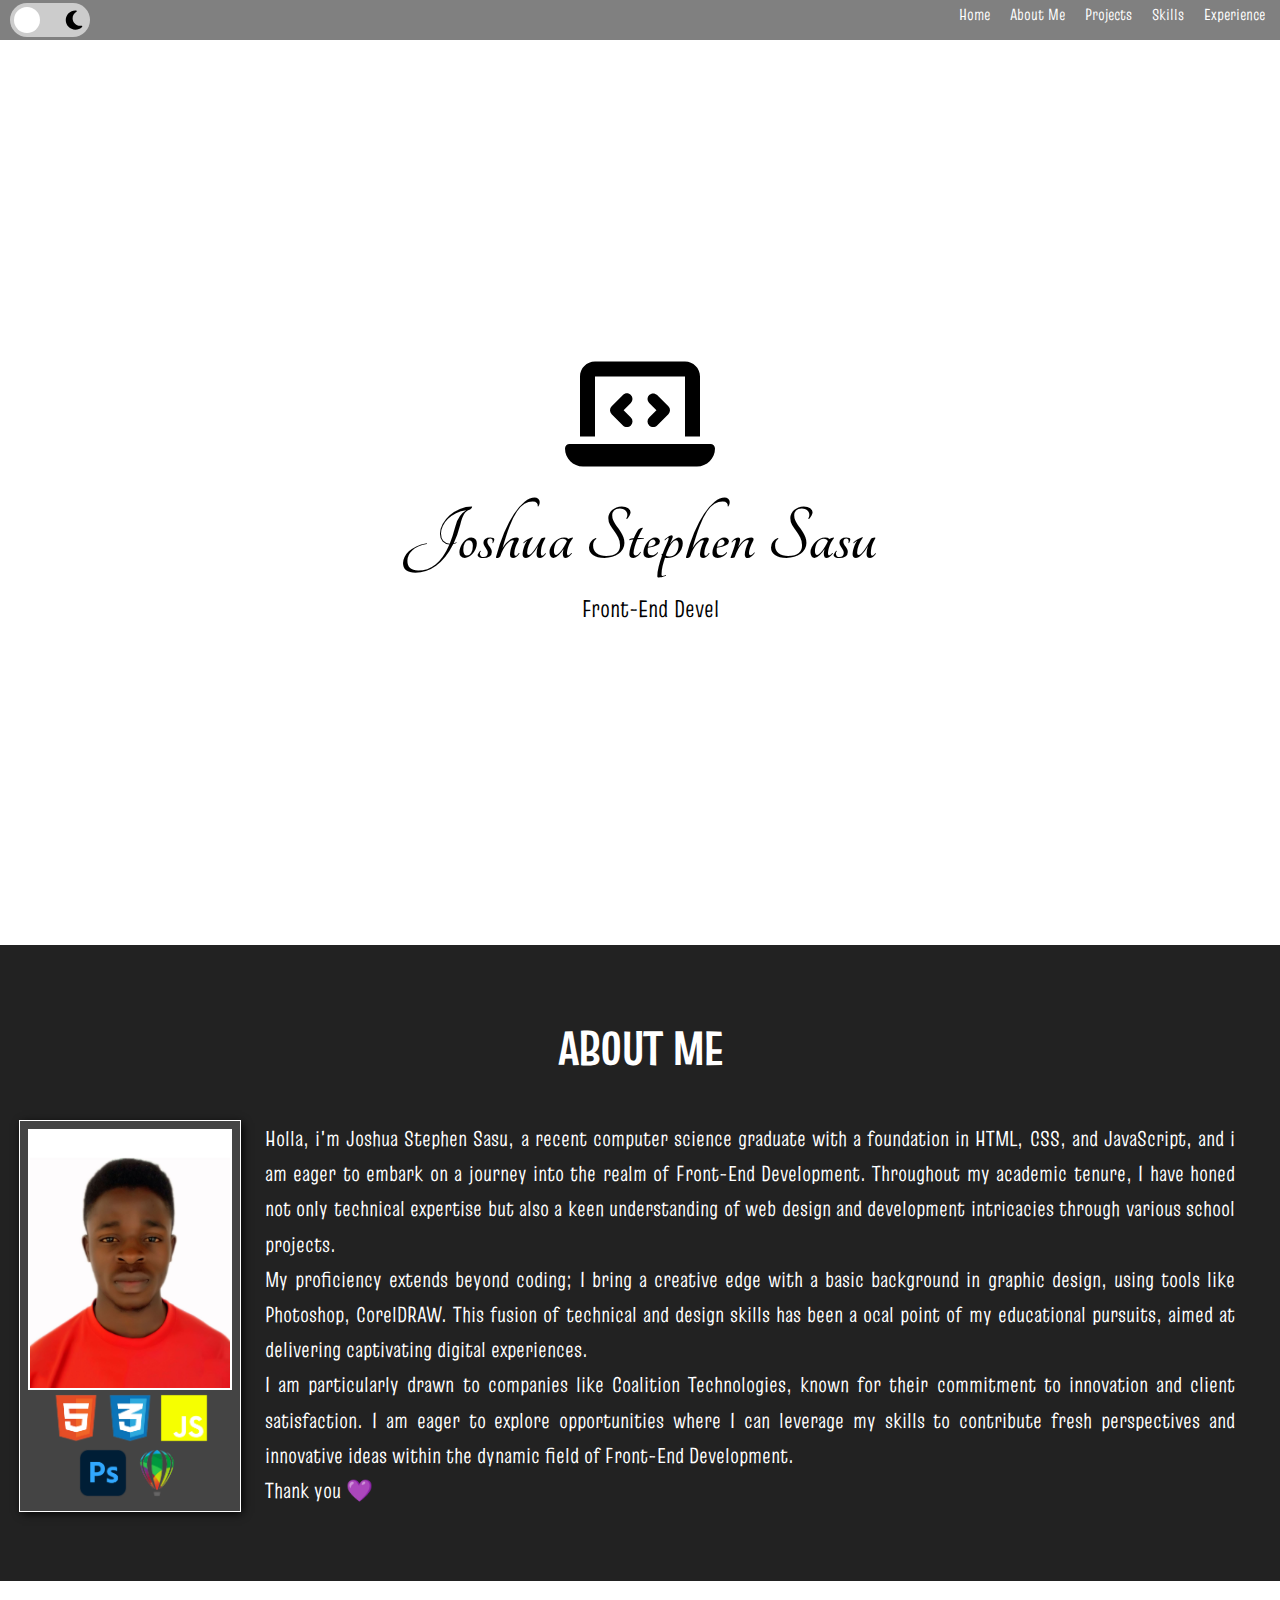
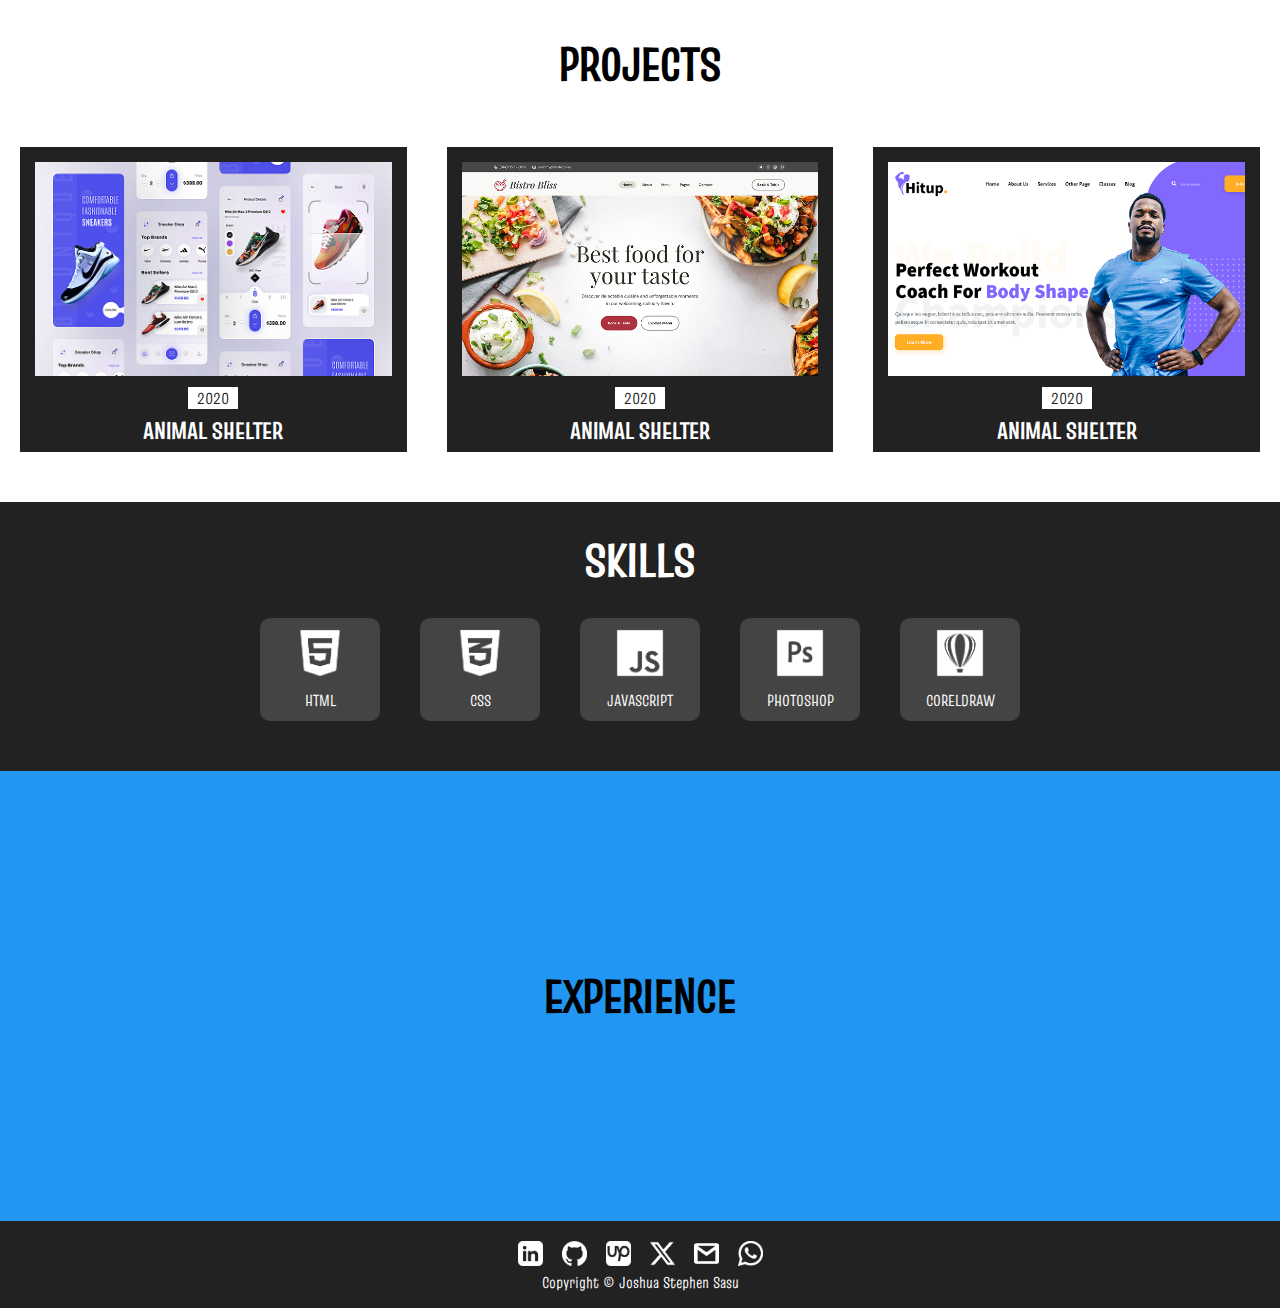
==== commit 9cb8bb54: "responsiveness" ====
--- a/index.html
+++ b/index.html
@@ -11,162 +11,169 @@
     />
   </head>
   <body>
-    <!-- LIGHT/DARK MOOD WITH NAVBAR -->
-    <nav>
-      <!-- dark/light mood -->
-      <div class="container">
-        <label class="switch">
-          <input type="checkbox" id="mode-switch" />
-          <span class="slider">
-            <img src="images/sun-regular.svg" alt="" />
-            <img src="images/moon-solid.svg" alt="" />
-          </span>
-        </label>
-      </div>
-      <!-- NAVIGATION MENU -->
-      <ul>
-        <li><a href="#home">Home</a></li>
-        <li><a href="#about-me">About Me</a></li>
-        <li><a href="#projects">Projects</a></li>
-        <li><a href="#skills">Skills</a></li>
-        <li><a href="#experience">Experience</a></li>
-      </ul>
-    </nav>
+ <!-- LIGHT/DARK MOOD WITH NAVBAR -->
+ <nav>
+  <!-- dark/light mood -->
+  <div class="container">
+    <label class="switch">
+      <input type="checkbox" id="mode-switch" />
+      <span class="slider">
+        <img src="images/sun-regular.svg" alt="" />
+        <img src="images/moon-solid.svg" alt="" />
+      </span>
+    </label>
+  </div>
+  <!-- NAVIGATION MENU -->
+  <ul>
+    <li><a href="#home">Home</a></li>
+    <li><a href="#about-me">About Me</a></li>
+    <li><a href="#projects">Projects</a></li>
+    <li><a href="#skills">Skills</a></li>
+    <li><a href="#experience">Experience</a></li>
+  </ul>
+</nav>
 
-    <!-- FRONTPAGE AND TEXT EFFECT -->
-    <section id="home">
-      <div class="home-content">
-        <!-- my name -->
-        <div class="name">
-          <img src="images/laptop-code-solid.svg" alt="" />
-          <h1>Joshua Stephen Sasu</h1>
-        </div>
+<!-- FRONTPAGE AND TEXT EFFECT -->
+<section id="home">
+  <div class="home-content">
+    <!-- my name -->
+    <div id="name">
+      <img src="images/laptop-code-solid.svg" alt="" />
+      <h1>Joshua Stephen Sasu</h1>
+    </div>
 
-        <!-- text effect -->
-        <div id="typing-text"></div>
-      </div>
-    </section>
+    <!-- text effect -->
+    <div id="typing-text"></div>
+  </div>
+</section>
 
-    <!-- ABOUT ME -->
-    <section id="about-me">
-      <div id="content">
-        <h2>ABOUT ME</h2>
-        <div id="personal">
-          <div id="passport">
-            <img src="images/passport.jpg" alt="" />
-            <div id="my-skills">
-              <img src="images/22.png" alt="" />
-              <img src="images/33.png" alt="" />
-              <img src="images/11.png" alt="" />
-              <img src="images/44.png" alt="" />
-              <img src="images/55.png" alt="" />
-            </div>
-          </div>
-          <p>
-            Holla, i'm Joshua Stephen Sasu, a recent computer science graduate with a foundation in HTML, CSS, and JavaScript, and i am eager to embark on a journey into the realm of Front-End Development. Throughout my academic tenure, I have honed not only technical expertise but also a keen understanding of web design and development intricacies through various school projects.
-            <br>
-            My proficiency extends beyond coding; I bring a creative edge with a basic background in graphic design, using tools like Photoshop, CorelDRAW. This fusion of technical and design skills has been a ocal point of my educational pursuits, aimed at delivering captivating digital experiences. 
-            <br> 
-            I am particularly drawn to companies like Coalition Technologies, known for their commitment to innovation and client satisfaction. I am eager to explore opportunities where I can leverage my skills to contribute fresh perspectives and innovative ideas within the dynamic field of Front-End Development. 
-            <br>
-            Thank you 💜
-          </p>
+<!-- ABOUT ME -->
+<section id="about-me">
+  <div id="content">
+    <h2>ABOUT ME</h2>
+    <div id="personal">
+      <div id="passport">
+        <img src="images/passport.jpg" alt="" />
+        <div id="my-skills">
+          <img src="images/22.png" alt="" />
+          <img src="images/33.png" alt="" />
+          <img src="images/11.png" alt="" />
+          <img src="images/44.png" alt="" />
+          <img src="images/55.png" alt="" />
         </div>
       </div>
-    </section>
+      <p>
+        Holla, i'm Joshua Stephen Sasu, a recent computer science graduate with a foundation in HTML, CSS, and JavaScript, and i am eager to embark on a journey into the realm of Front-End Development. Throughout my academic tenure, I have honed not only technical expertise but also a keen understanding of web design and development intricacies through various school projects.
+        <br>
+        My proficiency extends beyond coding; I bring a creative edge with a basic background in graphic design, using tools like Photoshop, CorelDRAW. This fusion of technical and design skills has been a ocal point of my educational pursuits, aimed at delivering captivating digital experiences. 
+        <br> 
+        I am particularly drawn to companies like Coalition Technologies, known for their commitment to innovation and client satisfaction. I am eager to explore opportunities where I can leverage my skills to contribute fresh perspectives and innovative ideas within the dynamic field of Front-End Development. 
+        <br>
+        Thank you 💜
+      </p>
+    </div>
+  </div>
+</section>
 
-    <!-- PROJECTS -->
-    <section id="projects">
-      <div class="project-content">
-        <h2>PROJECTS</h2>
-        <div class="project-list">
-          <div class="each-project" onclick="openPopup('project1')">
-            <img src="images/project1.png" alt="" />
-            <p>2020</p>
-            <h3>ANIMAL SHELTER</h3>
-          </div>
-
-          <div class="each-project" onclick="openPopup('project2')">
-            <img src="images/project2.png" alt="" />
-            <p>2020</p>
-            <h3>ANIMAL SHELTER</h3>
-          </div>
-
-          <div class="each-project" onclick="openPopup('project3')">
-            <img src="images/project3.png" alt="" />
-            <p>2020</p>
-            <h3>ANIMAL SHELTER</h3>
-          </div>
-        </div>
+<!-- PROJECTS -->
+<section id="projects">
+  <div class="project-content">
+    <h2>PROJECTS</h2>
+    <div class="project-list">
+      <div class="each-project" onclick="openPopup('project1')">
+        <img src="images/project1.png" alt="" />
+        <p>2020</p>
+        <h3>ANIMAL SHELTER</h3>
       </div>
 
-      <!-- PROJECT POP UP -->
-      <div id="project1" class="project-popup">
-        <span class="closeButton" onclick="closePopup('project1')"
-          >&times;</span
-        >
-        <h2>Project 1 Details</h2>
-        <p>Detailed information about Project 1.</p>
+      <div class="each-project" onclick="openPopup('project2')">
+        <img src="images/project2.png" alt="" />
+        <p>2020</p>
+        <h3>ANIMAL SHELTER</h3>
       </div>
 
-      <div id="project2" class="project-popup">
-        <span class="closeButton" onclick="closePopup('project2')"
-          >&times;</span
-        >
-        <h2>Project 2 Details</h2>
-        <p>Detailed information about Project 2.</p>
+      <div class="each-project" onclick="openPopup('project3')">
+        <img src="images/project3.png" alt="" />
+        <p>2020</p>
+        <h3>ANIMAL SHELTER</h3>
       </div>
+    </div>
+  </div>
 
-      <div id="project3" class="project-popup">
-        <span class="closeButton" onclick="closePopup('project3')"
-          >&times;</span
-        >
-        <h2>Project 3 Details</h2>
-        <p>Detailed information about Project 3.</p>
+  <!-- PROJECT POP UP -->
+  <div id="project1" class="project-popup">
+    <span class="closeButton" onclick="closePopup('project1')"
+      >&times;</span
+    >
+    <h2>Project 1 Details</h2>
+    <p>Detailed information about Project 1.</p>
+  </div>
+
+  <div id="project2" class="project-popup">
+    <span class="closeButton" onclick="closePopup('project2')"
+      >&times;</span
+    >
+    <h2>Project 2 Details</h2>
+    <p>Detailed information about Project 2.</p>
+  </div>
+
+  <div id="project3" class="project-popup">
+    <span class="closeButton" onclick="closePopup('project3')"
+      >&times;</span
+    >
+    <h2>Project 3 Details</h2>
+    <p>Detailed information about Project 3.</p>
+  </div>
+</section>
+
+<!-- SKILLS -->
+<section id="skills">
+  <div class="skills-content">
+    <h2>SKILLS</h2>
+    <div class="skill-sets">
+      <div class="each-skill">
+        <img src="images/2.png" alt="" />
+        <p>HTML</p>
       </div>
-    </section>
+      <div class="each-skill">
+        <img src="images/3.png" alt="" />
+        <p>CSS</p>
+      </div>
+      <div class="each-skill">
+        <img src="images/1.png" alt="" />
+        <p>JAVASCRIPT</p>
+      </div>
+      <div class="each-skill">
+        <img src="images/4.png" alt="" />
+        <p>PHOTOSHOP</p>
+      </div>
+      <div class="each-skill">
+        <img src="images/5.png" alt="" />
+        <p>CORELDRAW</p>
+      </div>
+    </div>
+  </div>
+</section>
 
-    <!-- SKILLS -->
-    <section id="skills">
-      <div class="skills-content">
-        <h2>SKILLS</h2>
-        <div class="skill-sets">
-          <div class="each-skill">
-            <img src="images/2.png" alt="" />
-            <p>HTML</p>
-          </div>
-          <div class="each-skill">
-            <img src="images/3.png" alt="" />
-            <p>CSS</p>
-          </div>
-          <div class="each-skill">
-            <img src="images/1.png" alt="" />
-            <p>JAVASCRIPT</p>
-          </div>
-          <div class="each-skill">
-            <img src="images/4.png" alt="" />
-            <p>PHOTOSHOP</p>
-          </div>
-          <div class="each-skill">
-            <img src="images/5.png" alt="" />
-            <p>CORELDRAW</p>
-          </div>
-        </div>
-      </div>
-    </section>
+<!-- EXPERIENCE -->
+<section id="experience">
+  <h2>EXPERIENCE</h2>
+</section>
 
-    <!-- EXPERIENCE -->
-    <section id="experience">
-      <h2>EXPERIENCE</h2>
-    </section>
+<!-- FOOTER -->
+<footer>
+  <div class="social-links">
+    <a href="#"><img src="images/111.png" alt=""></a> <!--linkedin-->
+    <a href="#"><img src="images/222.png" alt=""></a> <!--GitHub-->
+    <a href="#"><img src="images/333.png" alt=""></a> <!--Upwork-->
+    <a href="#"><img src="images/444.png" alt=""></a> <!--X-->
+    <a href="mailto:joshuasasu922@gmail.com"><img src="images/666.png" alt=""></a>
+    <a href="tel:+2348089729238"><img src="images/555.png" alt=""></a>
+  </div>
+  <p>Copyright &copy; Joshua Stephen Sasu</p>
+</footer>
 
-    <!-- FOOTER -->
-    <footer>
-      <a href="#"><img src="" alt="" /></a>
-    </footer>
+<script src="script.js"></script>
 
-    <a href="test.html">test page</a>
-
-    <script src="script.js"></script>
   </body>
 </html>
--- a/styles.css
+++ b/styles.css
@@ -1,18 +1,15 @@
-/* GENERAL STYLING */
 * {
   margin: 0;
-  /* width: 100%; */
+  padding: 0;
 }
 
 body {
-  font-family: "Truculenta";
-  font-size: 1.5rem;
-  transition: background-color 0.5s, color 0.5s;
-  background-color: #2196F3;
-}
-
-/* NAVIGATION BAR WITH DRK/LIGHT MOOD */
+  width: 100%;
+  font-family: "Truculenta";
+}
+
 nav {
+  background-color: rgb(0, 4, 255);
   font-family: "Truculenta";
   width: 100%;
   position: fixed;
@@ -128,13 +125,13 @@
   /* background-color: #2196F3; */
 }
 
-.name {
+#name {
   font-family: "Tangerine";
   text-align: center;
   font-size: 2.5rem;
 }
 
-.name img {
+#name img {
   width: 150px;
   margin: 10px;
 }
@@ -149,7 +146,7 @@
   animation: typing 3s steps(30);
   text-align: center;
   margin: 10px;
-  width: 450px;
+  width: 100%;
 }
 
 @keyframes typing {
@@ -172,6 +169,7 @@
   text-align: center;
   background-color: #222;
   color: #fff;
+  font-family: "Truculenta";
 }
 
 #about-me h2 {
@@ -180,38 +178,39 @@
 }
 
 #about-me #content {
-  margin: 20px 0 70px 0;
+  margin: 50px 0 50px 0;
 }
 
 #personal {
-  margin: 50px 0 0 0;
+  padding: 20px;
   display: flex;
   justify-content: space-between;
-  align-items: center;
-  text-align: center;
-}
-
-#passport{
+  /* align-items:baseline; */
+  text-align: center;
+}
+
+#passport {
   padding: 10px;
   width: 210px;
- box-shadow: 2px 2px 9px #000000;
- /* background-color: #222; */
- color: #fff;
- background-color: #444;
- outline: 1px solid rgb(255, 255, 255);
+  box-shadow: 2px 2px 9px #000000;
+  /* background-color: #222; */
+  color: #fff;
+  background-color: #444;
+  outline: 1px solid rgb(255, 255, 255);
+  max-height: 370px;
 }
 
 #passport img {
- width: 200px;
- outline: 2px solid rgb(255, 255, 255);
- /* box-shadow: 2px 2px 4px #ffffff; */
-}
-
-#about-me #my-skills{
+  width: 200px;
+  outline: 2px solid rgb(255, 255, 255);
+  /* box-shadow: 2px 2px 4px #ffffff; */
+}
+
+/* #about-me #my-skills{
   display: ;
-}
-
-#about-me #my-skills img{
+} */
+
+#about-me #my-skills img {
   width: 50px;
   box-shadow: 0 0 0;
   outline: 0;
@@ -219,24 +218,23 @@
 
 #about-me p {
   font-size: 1.35rem;
-  width: 800px;
-  padding: 50px;
+  padding: 0 25px 0 25px;
   text-align: justify;
   line-height: 2.2rem;
   /* margin-bottom: 32px; */
 }
+
 /* PROJECTS */
 #projects {
-  height: 80vh;
-  display: flex;
-  justify-content: center;
-  align-items: center;
+  width: 100%;
+  font-family: "Truculenta";
+}
+
+.project-content {
+  text-align: center;
+  padding: 50px 20px 50px 20px;
   font-size: 2rem;
-  color: #fff;
-}
-
-.project-content {
-  text-align: center;
+  color: rgb(0, 0, 0);
 }
 
 .project-list {
@@ -312,22 +310,23 @@
 
 /* SKILLS */
 #skills {
-  height: 50vh;
+  width: 100%;
+  font-family: "Truculenta";
+  background-color: #222;
+  color: #fff;
+  font-size: 2rem;
+}
+
+.skills-content {
+  text-align: center;
+  padding: 25px 20px;
+}
+
+.skill-sets {
+  margin: 25px 0;
   display: flex;
   justify-content: center;
   align-items: center;
-  font-size: 2rem;
-  background-color: #222;
-  color: #fff;
-}
-
-.skills-content {
-  text-align: center;
-}
-
-.skill-sets {
-  margin: 50px 0 0 0;
-  display: flex;
   gap: 40px;
 }
 
@@ -346,6 +345,7 @@
 #skills P {
   font-size: 1rem;
   color: #fff;
+  background: transparent;
 }
 
 /* EXPERIENCE */
@@ -355,5 +355,26 @@
   justify-content: center;
   align-items: center;
   font-size: 2rem;
-  /* background-color: #2196F3; */
+  background-color: #2196F3;
+}
+
+/* FOOTER */
+footer {
+  font-size: 1rem;
+  background-color: #222;
+  text-align: center;
+  color: #fff;
+  padding: 20px 0 15px 0;
+}
+
+.social-links a{
+  margin: 0 7.5px 0 7.5px;
+}
+
+.social-links img {
+  width: 25px;
+}
+
+@media screen and (max-width: 600px) {
+  
 }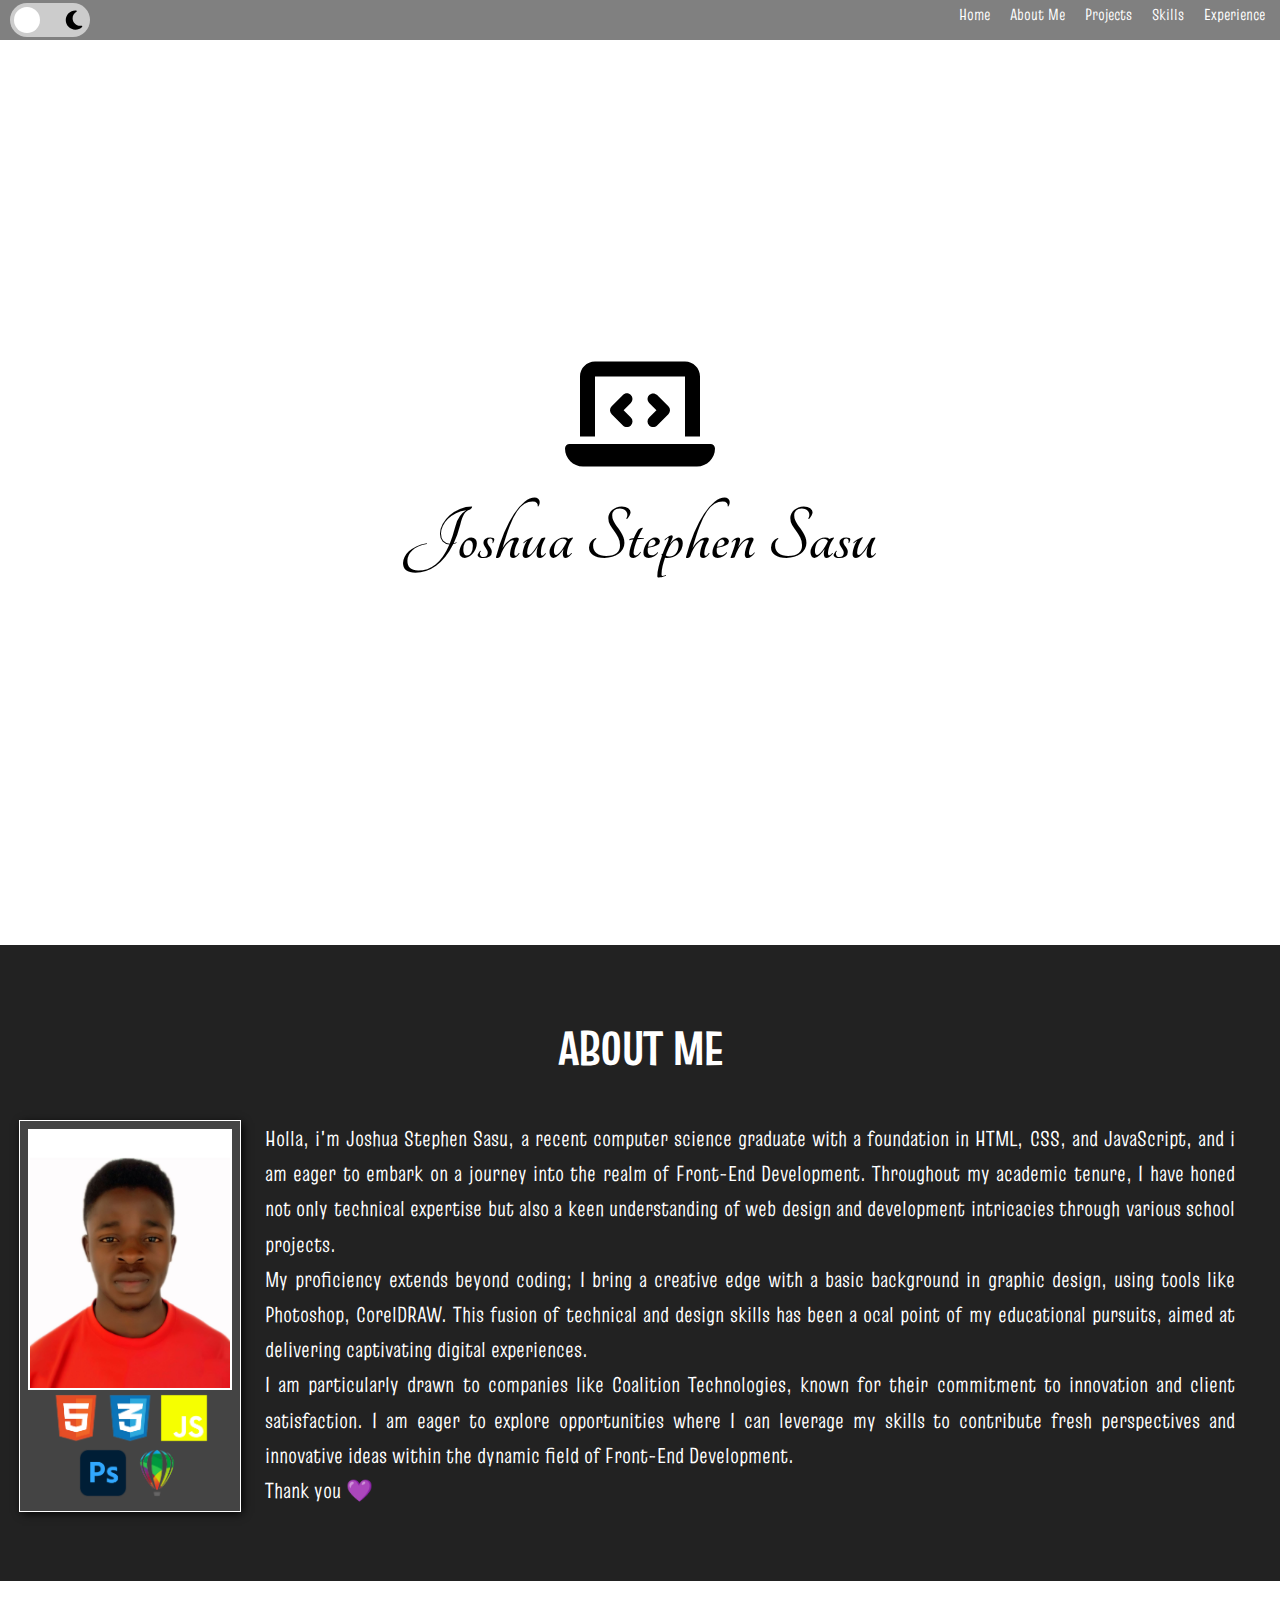
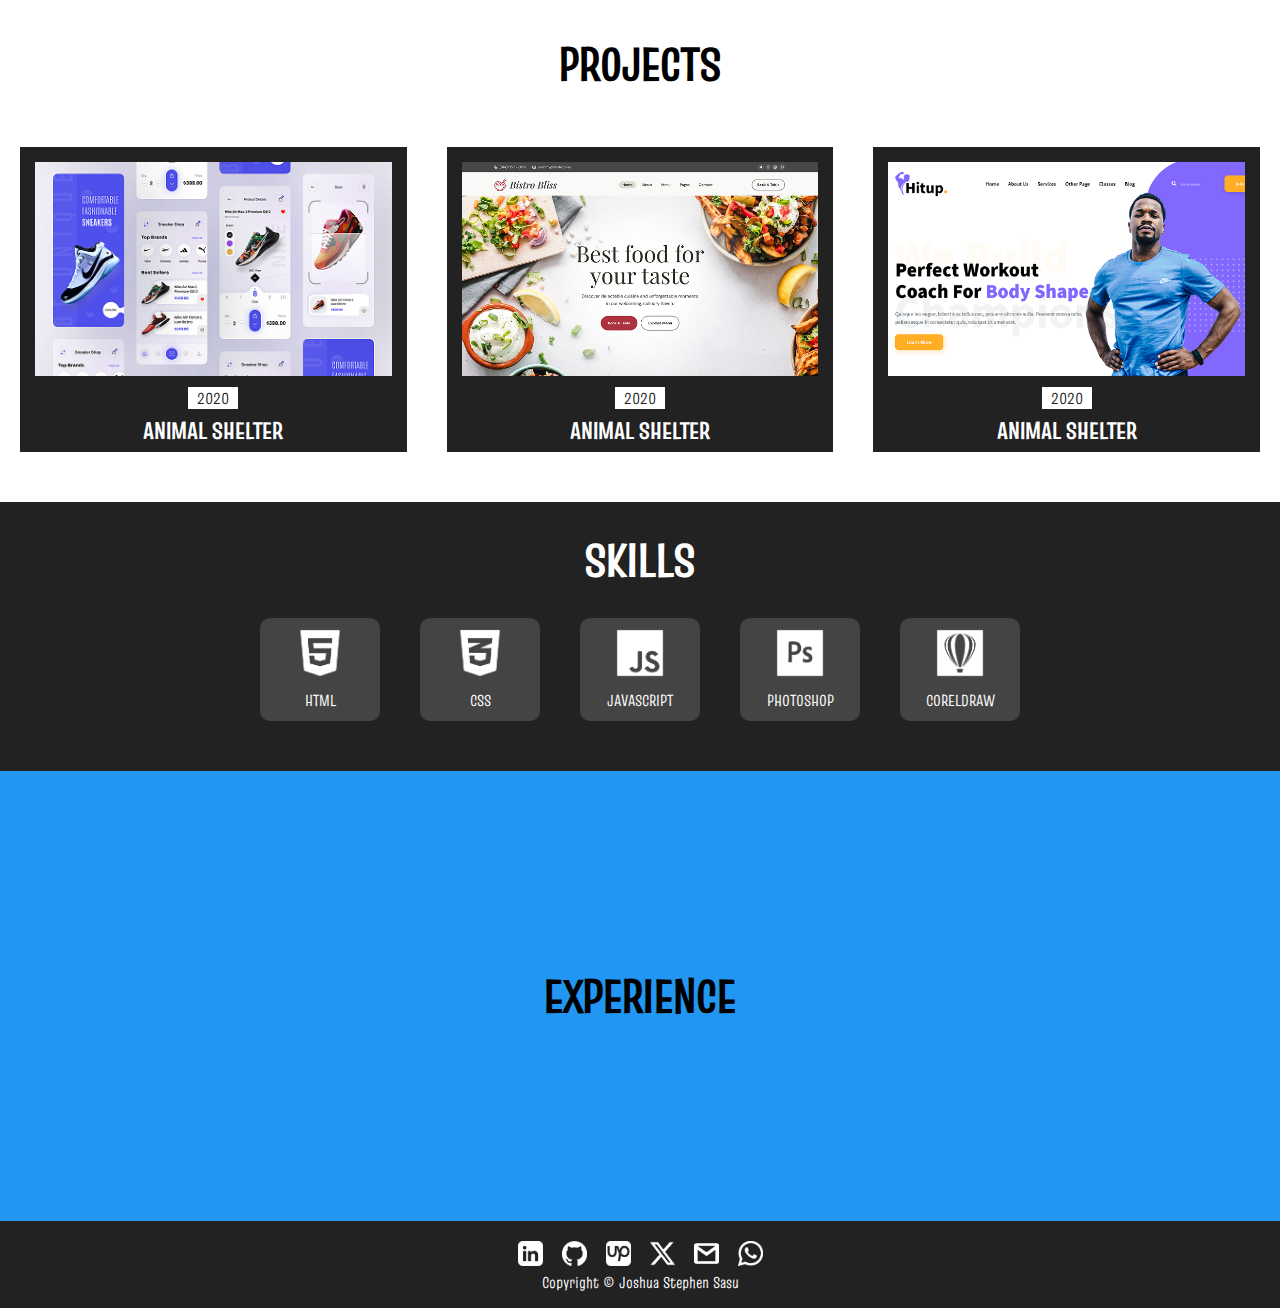
==== commit 72336d5c: "test" ====
--- a/index.html
+++ b/index.html
@@ -173,7 +173,7 @@
   <p>Copyright &copy; Joshua Stephen Sasu</p>
 </footer>
 
-<script src="script.js"></script>
+<script src="script.jss"></script>
 
   </body>
 </html>
--- a/styles.css
+++ b/styles.css
@@ -1,6 +1,7 @@
 * {
   margin: 0;
   padding: 0;
+  scroll-snap-type: nonex;
 }
 
 body {
@@ -122,7 +123,6 @@
   justify-content: center;
   align-items: center;
   font-size: 3rem;
-  /* background-color: #2196F3; */
 }
 
 #name {
@@ -226,7 +226,7 @@
 
 /* PROJECTS */
 #projects {
-  width: 100%;
+  /* width: 100%; */
   font-family: "Truculenta";
 }
 
@@ -247,10 +247,11 @@
   text-align: center;
   width: 400px;
   background: #222;
-  padding: 15px 15px 0 15px;
+  padding: 15px 15px 5px 15px;
 }
 
 .each-project:hover {
+  position: relative;
   transform: scale(1.05);
   box-shadow: 0 4px 8px 0 rgba(0, 0, 0, 0.2), 0 6px 20px 0 rgba(0, 0, 0, 0.19);
 }
@@ -262,7 +263,7 @@
 #projects h3 {
   font-size: 1.5rem;
   color: #fff;
-  margin: 5px;
+  margin-top: 5px;
 }
 
 #projects P {
@@ -367,7 +368,7 @@
   padding: 20px 0 15px 0;
 }
 
-.social-links a{
+.social-links a {
   margin: 0 7.5px 0 7.5px;
 }
 
@@ -375,6 +376,93 @@
   width: 25px;
 }
 
-@media screen and (max-width: 600px) {
-  
+@media screen and (max-width: 414px) {
+  nav {
+    width: 414px;
+  }
+
+  /* text effect */
+  #typing-text {
+    font-size: 1.2rem;
+    margin: 15px;
+    width: 350px;
+    outline: 1px solid red;
+  }
+
+  /* ABOUT ME */
+  #personal {
+    display: block;
+  }
+
+  #passport {
+    margin: 0 auto 30px auto;
+  }
+
+  #about-me h2 {
+    font-size: 1.5rem;
+  }
+
+  #about-me p {
+    font-size: 1rem;
+    padding: 0;
+    text-align: center;
+  }
+
+  /* PROJECTS */
+  .project-list {
+    display: block;
+  }
+
+  .each-project {
+    width: 300px;
+    margin-top: 25px;
+  }
+
+  #projects h3 {
+    font-size: 1rem;
+    margin: 10px;
+  }
+
+  /* .project-popup {
+  display: none;
+  position: fixed;
+  z-index: 1;
+  left: 50%;
+  top: 50%;
+  transform: translate(-50%, -50%);
+  width: 400px;
+  height: 300px;
+  background-color: #fff;
+  border: 1px solid #000;
+  padding: 20px;
+}
+
+.closeButton {
+  position: absolute;
+  top: 10px;
+  right: 10px;
+  cursor: pointer;
+}
+
+.closeButton:hover {
+  color: red;
+}
+
+.each-project {
+  cursor: pointer;
+}
+
+.each-project img {
+  width: 100%;
+  height: auto;
+} */
+
+  /* SKILLS */
+  .skill-sets {
+    margin: 25px 0;
+    display: grid;
+    grid-template-columns: auto auto;
+    grid-auto-flow: row;
+  }
+
 }